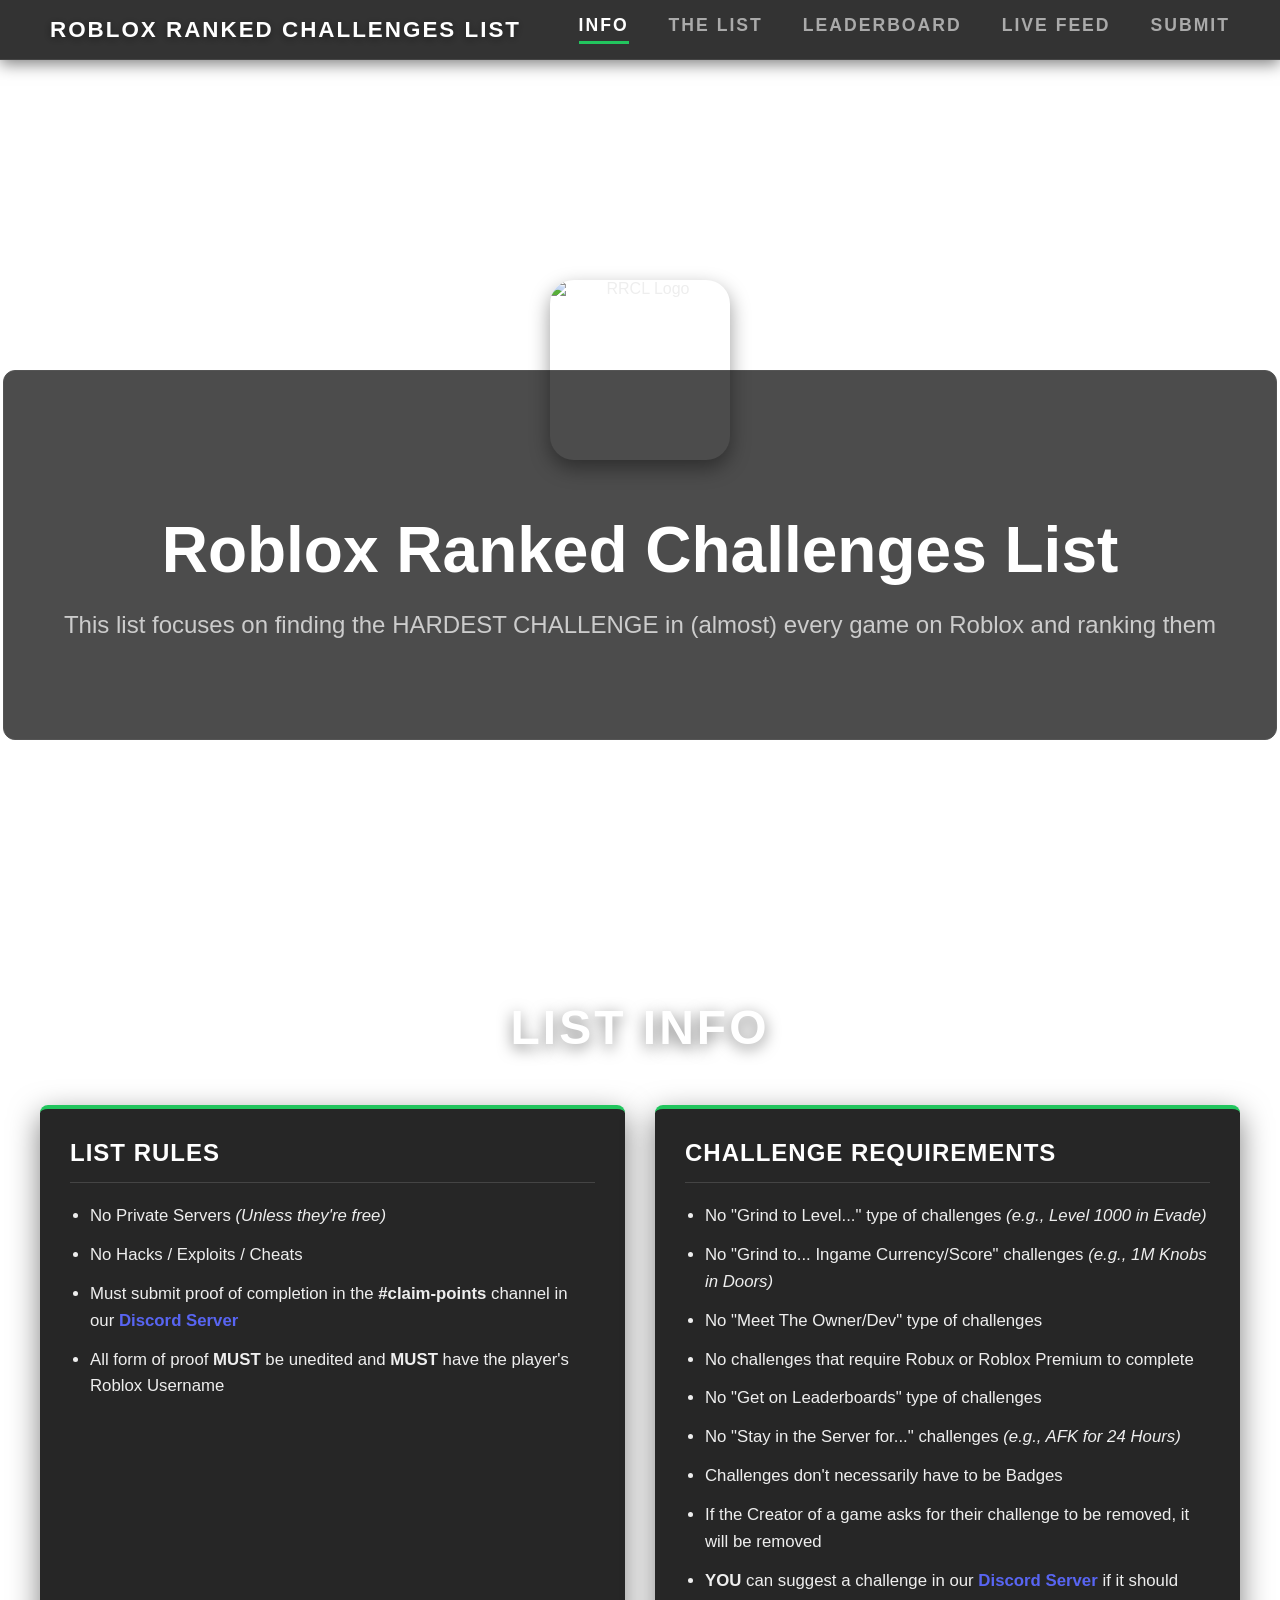
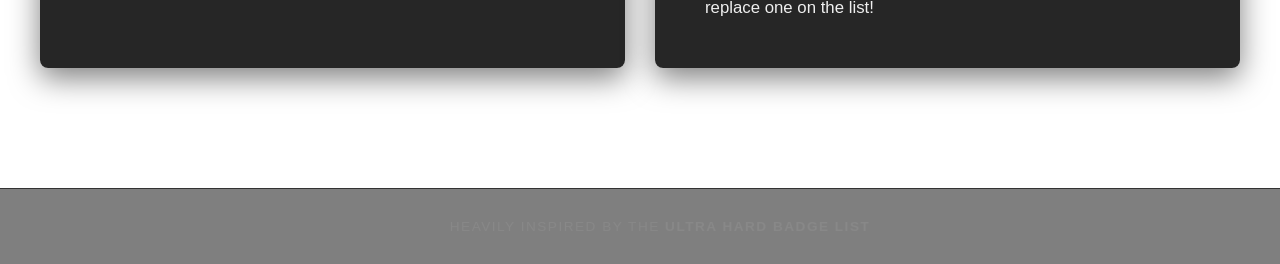
==== index.html @ a20385cd "Add files via upload" ====
<!DOCTYPE html>
<html lang="en">
<head>
    <meta charset="UTF-8">
    <meta name="viewport" content="width=device-width, initial-scale=1.0">
    <title>RRCL</title>
    <link rel="stylesheet" href="style.css">
</head>
<body class="home-body">

    <nav class="top-navbar">
        <div class="nav-brand">Roblox Ranked Challenges List</div>
        
<div class="nav-links">
    <a href="./" class="nav-btn active">Info</a>
    <a href="list" class="nav-btn">The List</a>
    <a href="leaderboard" class="nav-btn">Leaderboard</a>
    <a href="update" class="nav-btn">Live Feed</a>
    <a href="submit" class="nav-btn">Submit</a>
</div>
    </nav>

<div class="home-hero">
        <img src="https://i.pinimg.com/736x/e1/b3/0f/e1b30f0f9daeb7ab0da8e9c9564879a1.jpg" alt="RRCL Logo" class="hero-logo">

        <div class="landing-container">
            <h1>Roblox Ranked Challenges List</h1>
            <p>This list focuses on finding the HARDEST CHALLENGE in (almost) every game on Roblox and ranking them</p>
        </div>
    </div>

<!-- BOTTOM SECTION: The Rules & Requirements -->
    <div class="rules-section">
        
        <h2 class="list-info-title">List Info</h2>
        
        <!-- List Rules -->
        <div class="rule-card">
            <h2>List Rules</h2>
            <ul>
                <li>No Private Servers <em>(Unless they're free)</em></li>
                <li>No Hacks / Exploits / Cheats</li>
                <li>Must submit proof of completion in the <strong>#claim-points</strong> channel in our <a href="#" class="discord-link">Discord Server</a></li>
                <li>All form of proof <strong>MUST</strong> be unedited and <strong>MUST</strong> have the player's Roblox Username</li>
            </ul>
        </div>

        <!-- Requirements -->
        <div class="rule-card">
            <h2>Challenge Requirements</h2>
            <ul>
                <li>No "Grind to Level..." type of challenges <em>(e.g., Level 1000 in Evade)</em></li>
                <li>No "Grind to... Ingame Currency/Score" challenges <em>(e.g., 1M Knobs in Doors)</em></li>
                <li>No "Meet The Owner/Dev" type of challenges</li>
                <li>No challenges that require Robux or Roblox Premium to complete</li>
                <li>No "Get on Leaderboards" type of challenges</li>
                <li>No "Stay in the Server for..." challenges <em>(e.g., AFK for 24 Hours)</em></li>
                <li>Challenges don't necessarily have to be Badges</li>
                <li>If the Creator of a game asks for their challenge to be removed, it will be removed</li>
                <li><strong>YOU</strong> can suggest a challenge in our <a href="#" class="discord-link">Discord Server</a> if it should replace one on the list!</li>
            </ul>
        </div>

    </div>

    <!-- FOOTER SECTION -->
    <footer class="site-footer">
        <p>Heavily inspired by the <strong>Ultra Hard Badge List</strong></p>
    </footer>

    

</body>
</html>
---- style.css ----
/* =========================================
   1. GLOBAL STYLES & BACKGROUND
   ========================================= */
:root {
    --primary-green: #22c55e;
    --tier-0: #22c55e;
    --tier-1: #cfe2f3;
    --tier-2: #BA7FF5;
    --tier-3: #ef4444;
    --tier-4: #274E13;
    --tier-5: #073763;
    --tier-6: #351c75;
}

body {
    background-image: url('https://pbs.twimg.com/media/GHCKEKUWMAAf9rS.jpg'); 
    background-size: cover;
    background-position: center;
    background-attachment: fixed;
    color: #eeeeee; /* Light text for readability on dark backgrounds */
    font-family: 'Segoe UI', Tahoma, Geneva, Verdana, sans-serif;
    margin: 0;
    padding: 0; 
}

/* =========================================
   3. THE MAIN LAYOUT (Single Column Centered)
   ========================================= */
.main-layout {
    display: flex; 
    justify-content: center; /* Centers the content horizontally */
    max-width: 900px; /* Reduced from 1200px so the cards look focused and proportional */
    margin: 40px auto; /* Adds top/bottom space and centers the container */
    padding: 0 20px; 
}

.list-column {
    width: 100%; /* Forces the list to take up the full centered space */
}

/* =========================================
   4. THE CHALLENGE CARDS
   ========================================= */

/* THE MAIN CARD CONTAINER (Restored!) */
.pointercrate-card {
    background-color: rgba(0, 0, 0, 0.7);  
    border: 1px solid #555555; 
    border-top: 4px solid #22c55e; /* Signature green accent */
    border-radius: 8px; 
    display: flex; /* THIS forces the image and text side-by-side! */
    align-items: center; /* Vertically centers the text with the image */
    margin-bottom: 20px;
    padding: 15px;
    box-shadow: 0 10px 30px rgba(0,0,0,0.5); 
}

/* THE CLICKABLE IMAGE WRAPPER */
.card-link-wrapper {
    display: block;
    overflow: hidden; 
    border-radius: 4px;
    margin-right: 20px;
    flex-shrink: 0; /* Stops the image from squishing */
}

/* THE IMAGE SETTINGS */
.card-thumb {
    width: 250px;
    height: 140px;
    object-fit: cover; 
    transition: transform 0.3s ease; 
    display: block; 
}

/* THE IMAGE HOVER EFFECT */
.card-link-wrapper:hover .card-thumb {
    transform: scale(1.05); /* Satisfying smooth zoom when hovering! */
}

/* THE TEXT CONTAINER */
.card-text {
    display: flex;
    flex-direction: column;
    justify-content: center; 
}

/* THE CLICKABLE TITLE SETTINGS */
.card-text h2 {
    margin: 0 0 5px 0;
    font-size: 1.8rem;
}

.card-text p {
    margin: 2px 0;
    color: #cccccc; 
}

.game-title-link {
    color: #ffffff;
    text-decoration: none; /* Removes the raw blue HTML underline */
    transition: color 0.2s ease;
}

.game-title-link:hover {
    color: #22c55e; /* Turns green on hover */
}

.points-text {
    color: #22c55e; 
    font-weight: bold;
    font-size: 1rem;
}

/* =========================================
   5. THE SIDEBAR BOX
   ========================================= */
.sidebar-box {
    background-color: rgba(0, 0, 0, 0.7);
    backdrop-filter: blur(8px);
    border: 1px solid #555555;
    border-top: 4px solid #5865F2; /* Discord blurple accent for editors */
    border-radius: 8px;
    padding: 20px;
    text-align: center;
    box-shadow: 0 10px 30px rgba(0,0,0,0.5);
    color: #eeeeee;
}
    
/* =========================================
   6. TIER DROPDOWNS (ACCORDION)
   ========================================= */
.tier-section {
    margin-bottom: 20px;
}

.tier-toggle {
    width: 100%;
    background-color: rgba(0, 0, 0, 0.8);
    backdrop-filter: blur(8px);
    color: #ffffff;
    font-size: 1.8rem;
    font-weight: bold;
    text-transform: uppercase;
    letter-spacing: 2px;
    padding: 18px 25px;
    border: 1px solid #555555;
    border-radius: 8px;
    cursor: pointer;
    display: flex;
    justify-content: space-between;
    align-items: center;
    transition: all 0.3s ease;
    box-shadow: 0 4px 15px rgba(0,0,0,0.3);
}

/* Hover effect */
.tier-toggle:hover {
    border-color: #22c55e;
}

/* When the dropdown is OPEN */
.tier-toggle.active {
    border-bottom-left-radius: 0;
    border-bottom-right-radius: 0;
    border-bottom: 1px solid transparent; /* Blends into the box below */
}

/* The Plus/Cross Icon */
.toggle-icon {
    font-size: 2rem;
    font-weight: normal;
    transition: transform 0.3s ease, color 0.3s ease;
}

/* Turns the + into an X when open */
.tier-toggle.active .toggle-icon {
    transform: rotate(45deg);
    color: #ef4444; /* Turns red to indicate 'close' */
}

/* The Hidden Container */
.tier-content {
    max-height: 0;
    overflow: hidden;
    transition: max-height 0.4s ease-out; /* Super smooth sliding animation */
    background-color: rgba(0, 0, 0, 0.3); /* Slightly darker inner box */
    border-radius: 0 0 8px 8px;
    border: 1px solid #555555;
    border-top: none;
}

.tier-content-inner {
    padding: 20px;
}

/* =========================================
   6.1 TIER COLOR SYSTEM
   ========================================= */

/* TIER 0: GREEN */
.tier-0 .tier-toggle { border-left: 5px solid #22c55e; }
.tier-0 .tier-toggle:hover { background-color: rgba(34, 197, 94, 0.15); border-color: #22c55e; }
.tier-0 .tier-content { border-left: 5px solid #22c55e; }
.tier-0 .toggle-icon { color: #22c55e; } 
.tier-0 .pointercrate-card { border-top-color: #22c55e; } /* CARD ACCENT */

/* TIER 1: BLUE */
.tier-1 .tier-toggle { border-left: 5px solid #cfe2f3; }
.tier-1 .tier-toggle:hover { background-color: rgba(234, 179, 8, 0.15); border-color: #cfe2f3; }
.tier-1 .tier-content { border-left: 5px solid #cfe2f3; }
.tier-1 .toggle-icon { color: #cfe2f3; }
.tier-1 .pointercrate-card { border-top-color: #cfe2f3; } /* CARD ACCENT */

/* TIER 2: Purple */
.tier-2 .tier-toggle { border-left: 5px solid #BA7FF5; }
.tier-2 .tier-toggle:hover { background-color: rgba(249, 115, 22, 0.15); border-color: #BA7FF5; }
.tier-2 .tier-content { border-left: 5px solid #BA7FF5; }
.tier-2 .toggle-icon { color: #BA7FF5; }
.tier-2 .pointercrate-card { border-top-color: #BA7FF5; } /* CARD ACCENT */

/* TIER 3: RED */
.tier-3 .tier-toggle { border-left: 5px solid #ef4444; }
.tier-3 .tier-toggle:hover { background-color: rgba(239, 68, 68, 0.15); border-color: #ef4444; }
.tier-3 .tier-content { border-left: 5px solid #ef4444; }
.tier-3 .toggle-icon { color: #ef4444; }
.tier-3 .pointercrate-card { border-top-color: #ef4444; } /* CARD ACCENT */

/* TIER 4: DARK GREEN */
.tier-4 .tier-toggle { border-left: 5px solid #274E13; }
.tier-4 .tier-toggle:hover { background-color: rgba(168, 85, 247, 0.15); border-color: #274E13; }
.tier-4 .tier-content { border-left: 5px solid #274E13; }
.tier-4 .toggle-icon { color: #274E13; }
.tier-4 .pointercrate-card { border-top-color: #274E13; } /* CARD ACCENT */

/* TIER 5: Dark BLue */
.tier-5 .tier-toggle { border-left: 5px solid #073763; }
.tier-5 .tier-toggle:hover { background-color: rgba(249, 115, 22, 0.15); border-color: #073763; }
.tier-5 .tier-content { border-left: 5px solid #073763; }
.tier-5 .toggle-icon { color: #073763; }
.tier-5 .pointercrate-card { border-top-color: #073763; } 

/* TIER 6: DARK PURPLE */
.tier-6 .tier-toggle { border-left: 5px solid #351c75; }
.tier-6 .tier-toggle:hover { background-color: rgba(6, 182, 212, 0.15); border-color: #351c75; }
.tier-6 .tier-content { border-left: 5px solid #351c75; }
.tier-6 .toggle-icon { color: #351c75; }
.tier-6 .pointercrate-card { border-top-color: #351c75; }

/* Keeps the X icon red when ANY tier is opened */
.tier-toggle.active .toggle-icon {
    color: #ef4444 !important; 
}

/* =========================================
   7. HOME PAGE (Landing Screen & Layout)
   ========================================= */
.home-body {
    background-image: url('https://pbs.twimg.com/media/GHCKEKUWMAAf9rS.jpg'); 
    background-size: cover;
    background-position: center;
    background-attachment: fixed; /* This makes the background stay still while you scroll! Super clean effect. */
    margin: 0;
    font-family: 'Segoe UI', Tahoma, Geneva, Verdana, sans-serif;
}

/* This is just the top full-screen part */
.home-hero {
    height: 100vh; 
    display: flex;
    flex-direction: column; /* THIS IS NEW: Forces the logo and box to stack vertically */
    justify-content: center;
    align-items: center;
    text-align: center;
}

/* THE NEW LOGO STYLING */
.hero-logo {
    width: 180px; /* Slightly larger */
    height: 180px;
    border-radius: 24px; /* Softened a bit more for the larger size */
    margin-bottom: -90px; /* Negative margin pulls the box up by exactly half the logo's height */
    position: relative; 
    z-index: 10; /* Ensures the logo stays on top of the frosted box */
    box-shadow: 0 8px 20px rgba(0, 0, 0, 0.4); 
}

.landing-container {
    background-color: rgba(0, 0, 0, 0.7); 
    /* Padding is: top right bottom left */
    padding: 100px 60px 60px 60px; /* Increased top padding to make room for the overlapping logo */
    border-radius: 12px;
    border: 1px solid #555555;
    backdrop-filter: blur(8px);
}

.landing-container h1 {
    font-size: 4rem;
    color: #ffffff;
    margin-bottom: 10px;
}

.landing-container p {
    font-size: 1.5rem;
    color: #cccccc;
    margin-bottom: 40px;
}

/* The cool angled ribbon in the top right corner */
.info-badge {
    position: absolute;
    top: 25px;
    right: -35px;
    background-color: #22c55e;
    color: #111111;
    font-weight: bold;
    font-size: 0.85rem;
    padding: 6px 40px;
    transform: rotate(45deg);
    text-transform: uppercase;
    letter-spacing: 2px;
    box-shadow: 0 2px 10px rgba(34, 197, 94, 0.3);
}

.info-content h2 {
    font-size: 2.2rem;
    margin-top: 0;
    margin-bottom: 15px;
    color: #ffffff;
    text-transform: uppercase;
    letter-spacing: 1px;
}

.info-content p {
    font-size: 1.2rem;
    line-height: 1.7;
    color: #cccccc;
    margin: 0;
}

/* =========================================
   8. HOME PAGE RULES SECTION
   ========================================= */
.rules-section {
    display: flex;
    justify-content: center;
    gap: 30px;
    padding: 40px 20px 100px 20px; /* Padding at the bottom so it doesn't hug the screen edge */
    max-width: 1200px;
    margin: 0 auto;
    flex-wrap: wrap; /* If the screen gets too small, they stack on top of each other automatically */
}

.rule-card {
    background-color: rgba(0, 0, 0, 0.85); /* Dark, semi-transparent box */
    color: #eeeeee;
    padding: 30px;
    border-radius: 8px;
    border-top: 4px solid #22c55e; /* Green accent line at the top */
    flex: 1; /* Makes both boxes take up equal space */
    min-width: 300px;
    backdrop-filter: blur(5px);
    box-shadow: 0 10px 30px rgba(0,0,0,0.5);
}

.rule-card h2 {
    color: #ffffff;
    text-transform: uppercase;
    letter-spacing: 1px;
    margin-top: 0;
    border-bottom: 1px solid #444444;
    padding-bottom: 15px;
    margin-bottom: 20px;
}

.rule-card ul {
    padding-left: 20px;
    line-height: 1.6;
}

.rule-card li {
    margin-bottom: 12px;
    font-size: 1.05rem;
}

.discord-link {
    color: #5865F2; /* Official Discord blurple color */
    text-decoration: none;
    font-weight: bold;
}

.discord-link:hover {
    text-decoration: underline;
    color: #7289da;
}

.list-info-title {
    width: 100%; /* Forces the title to take up the whole top row */
    text-align: center;
    color: #ffffff;
    font-size: 3rem;
    text-transform: uppercase;
    letter-spacing: 3px;
    margin-top: 0;
    margin-bottom: 20px; /* Pushes the cards down a bit */
    text-shadow: 0 4px 15px rgba(0, 0, 0, 0.5); /* Gives it a slight glow against the background */
}
/* =========================================
   9. TOP NAVIGATION BAR
   ========================================= */
.top-navbar {
    background-color: rgba(0, 0, 0, 0.8); 
    backdrop-filter: blur(10px); 
    width: 100%;
    box-sizing: border-box; /* Ensures the padding doesn't make the bar stretch past the screen */
    border-bottom: 1px solid #444444; 
    display: flex;
    justify-content: space-between; /* Pushes the brand to the left and links to the right */
    align-items: center; /* Vertically centers the text and buttons */
    padding: 15px 50px; /* Gives nice breathing room on the left and right edges */
    position: sticky;
    top: 0;
    z-index: 100; 
    box-shadow: 0 4px 15px rgba(0, 0, 0, 0.5); 
}

/* THE NEW TITLE ON THE LEFT */
.nav-brand {
    color: #ffffff;
    font-size: 1.4rem;
    font-weight: bold;
    text-transform: uppercase;
    letter-spacing: 2px;
    text-shadow: 0 2px 10px rgba(0, 0, 0, 0.5);
}

.nav-links {
    display: flex;
    gap: 40px; 
}

.nav-btn {
    text-decoration: none; 
    color: #aaaaaa; 
    font-size: 1.1rem;
    font-weight: bold;
    text-transform: uppercase;
    letter-spacing: 2px;
    padding-bottom: 5px;
    transition: color 0.2s ease; 
}

.nav-btn:hover {
    color: #22c55e; 
}

.nav-btn.active {
    color: #ffffff; /* Crisp white for active page */
    border-bottom: 3px solid #22c55e; 
}

/* =========================================
   10. FOOTER
   ========================================= */
.site-footer {
    width: 100%;
    text-align: center;
    padding: 30px 20px;
    margin-top: 20px;
    background-color: rgba(0, 0, 0, 0.5); /* Subtle dark band at the very bottom */
    backdrop-filter: blur(5px);
    border-top: 1px solid #333333;
}

.site-footer p {
    color: #888888; /* Dim gray so it doesn't distract from the main content */
    font-size: 0.85rem; /* Small text */
    margin: 0;
    text-transform: uppercase;
    letter-spacing: 1.5px;
}

/* =========================================
   11. SUBMISSION PAGE
   ========================================= */
.submit-container {
    background-color: rgba(0, 0, 0, 0.7);
    backdrop-filter: blur(10px);
    border: 1px solid #555555;
    border-top: 4px solid #22c55e;
    border-radius: 8px;
    padding: 40px;
    width: 100%;
    max-width: 600px; /* Keeps the form from stretching too wide on PC */
    margin: 0 auto;
    box-shadow: 0 10px 30px rgba(0,0,0,0.5);
    text-align: center;
}

.submit-container h2 {
    margin-top: 0;
    font-size: 2.5rem;
    color: #ffffff;
    text-transform: uppercase;
    letter-spacing: 2px;
}

.submit-container p {
    color: #cccccc;
    margin-bottom: 30px;
    font-size: 1.1rem;
}

.form-group {
    display: flex;
    flex-direction: column;
    text-align: left;
    margin-bottom: 20px;
}

.form-group label {
    font-weight: bold;
    color: #eeeeee;
    margin-bottom: 8px;
    text-transform: uppercase;
    letter-spacing: 1px;
    font-size: 0.9rem;
}

/* The input text boxes */
.form-group input {
    background-color: rgba(0, 0, 0, 0.5);
    border: 1px solid #555555;
    border-radius: 6px;
    padding: 15px;
    color: #ffffff;
    font-size: 1rem;
    outline: none;
    transition: border-color 0.3s ease;
    font-family: inherit;
}

/* When the user clicks on an input box */
.form-group input:focus {
    border-color: #22c55e;
}

/* The big green submit button */
.submit-btn {
    background-color: var(--primary-green);
    color: #111111;
    font-size: 1.2rem;
    font-weight: bold;
    text-transform: uppercase;
    letter-spacing: 2px;
    padding: 15px 30px;
    border: none;
    border-radius: 6px;
    cursor: pointer;
    width: 100%;
    margin-top: 10px;
    transition: background-color 0.3s ease, transform 0.1s ease;
}

.submit-btn:hover {
    background-color: #1ea34d; /* Slightly darker green on hover */
}

.submit-btn:active {
    transform: scale(0.98);
}

/* =========================================
   11.1 CHECKBOX DESIGN
   ========================================= */
.form-checkbox-group {
    display: flex;
    align-items: center;
    gap: 12px;
    margin: 25px 0;
    text-align: left;
    cursor: pointer;
}

.form-checkbox-group input[type="checkbox"] {
    width: 20px;
    height: 20px;
    accent-color: #22c55e; /* Automatically styles the inner checkmark green */
    cursor: pointer;
}

.form-checkbox-group label {
    color: #eeeeee;
    font-size: 1rem;
    cursor: pointer;
    user-select: none; /* Prevents accidental blue text highlighting on click */
}

/* =========================================
   12. LEADERBOARD PAGE
   ========================================= */
.leaderboard-container {
    background-color: rgba(0, 0, 0, 0.7);
    backdrop-filter: blur(10px);
    border: 1px solid #555555;
    border-top: 4px solid #22c55e;
    border-radius: 8px;
    padding: 40px;
    width: 100%;
    max-width: 800px; /* Slightly wider than the submit form */
    margin: 0 auto;
    box-shadow: 0 10px 30px rgba(0,0,0,0.5);
    text-align: center;
}

.leaderboard-container h2 {
    margin-top: 0;
    font-size: 2.5rem;
    color: #ffffff;
    text-transform: uppercase;
    letter-spacing: 2px;
}

.leaderboard-container p {
    color: #cccccc;
    margin-bottom: 30px;
    font-size: 1.1rem;
}

.leaderboard-list {
    display: flex;
    flex-direction: column;
    gap: 15px; 
    
    /* THE NEW SCROLL UPGRADE */
    max-height: 600px; /* Locks the box height */
    overflow-y: auto; /* Adds a scrollbar if there are too many players */
    padding-right: 15px; 
}

/* CUSTOM SCROLLBAR DESIGN */
.leaderboard-list::-webkit-scrollbar {
    width: 8px;
}

.leaderboard-list::-webkit-scrollbar-track {
    background: rgba(0, 0, 0, 0.3);
    border-radius: 4px;
}

.leaderboard-list::-webkit-scrollbar-thumb {
    background: #555555;
    border-radius: 4px;
}

.leaderboard-list::-webkit-scrollbar-thumb:hover {
    background: #22c55e;
}

/* Base Player Card */
.player-card {
    display: flex;
    flex-direction: column; /* Stacks the summary on top of details */
    background-color: rgba(0, 0, 0, 0.5);
    border: 1px solid #444444;
    border-radius: 8px;
    overflow: hidden; /* Keeps the slide animation clean */
    transition: border-color 0.2s ease, box-shadow 0.2s ease;
}

.player-card:hover {
    border-color: #777777;
}

/* The Clickable Top Row */
/* Base Player Card */
.player-card {
    display: flex;
    flex-direction: column; /* Stacks the top row ABOVE the hidden stats */
    background-color: rgba(0, 0, 0, 0.5);
    border: 1px solid #444444;
    border-radius: 8px;
    overflow: hidden; 
    transition: border-color 0.2s ease, box-shadow 0.2s ease;
    flex-shrink: 0; /* Keeps the cards from squishing */
}

/* The Clickable Top Row */
.player-summary {
    display: flex; /* This is the magic rule that puts them side-by-side */
    flex-direction: row; /* Forces the Rank, Name, and Score into a horizontal line */
    justify-content: space-between; /* Pushes Rank left, Name middle, Score right */
    align-items: center; /* Vertically centers the text */
    padding: 15px 25px; 
    cursor: pointer;
    width: 100%;
    box-sizing: border-box;
    transition: background-color 0.2s ease;
}

.player-summary:hover {
    background-color: rgba(255, 255, 255, 0.05); /* Slight highlight when hovering */
}

.player-rank {
    font-size: 1.5rem;
    font-weight: bold;
    color: #888888;
    width: 50px;
    text-align: left;
}

.player-name {
    flex-grow: 1;
    text-align: left;
    font-size: 1.3rem;
    font-weight: bold;
    color: #ffffff;
    letter-spacing: 1px;
}

.player-score {
    font-size: 1.2rem;
    color: #22c55e;
    font-weight: bold;
    display: flex;
    align-items: center;
    gap: 15px;
}

/* The Hidden Stats Dropdown */
.player-details {
    max-height: 0;
    overflow: hidden;
    transition: max-height 0.4s ease-out;
    background-color: rgba(0, 0, 0, 0.3);
    border-top: 1px solid transparent;
}

.player-card.active .player-details {
    border-top-color: #444444; /* Adds a line when opened */
}

/* Turns the + into an X when open */
.player-card.active .toggle-icon {
    transform: rotate(45deg);
    color: #ef4444; 
}

.details-inner {
    padding: 20px 25px;
    display: flex;
    flex-wrap: wrap; 
    justify-content: center; /* THIS centers the boxes if they wrap to a new line */
    gap: 10px;
}

.tier-stat {
    background-color: rgba(0, 0, 0, 0.6);
    padding: 8px 15px;
    border-radius: 6px;
    border: 1px solid #555555;
    color: #cccccc;
    font-size: 0.95rem;
    min-width: 100px;
    text-align: center;
}

.tier-stat strong {
    color: #ffffff;
    font-size: 1.1rem;
    margin-left: 5px;
}

/* Tier Dot Colors */
.t-0 { color: #22c55e; }
.t-1 { color: #cfe2f3; }
.t-2 { color: #BA7FF5; }
.t-3 { color: #ef4444; }
.t-4 { color: #274E13; }
.t-5 { color: #073763; } 
.t-6 { color: #351c75; } 

.player-card.rank-1 {
    border-color: #fbbf24;
    background-color: rgba(251, 191, 36, 0.1);
}
.player-card.rank-1 .player-rank, .player-card.rank-1 .player-score { color: #fbbf24; }

.player-card.rank-2 {
    border-color: #94a3b8;
    background-color: rgba(148, 163, 184, 0.1);
}
.player-card.rank-2 .player-rank, .player-card.rank-2 .player-score { color: #94a3b8; }

.player-card.rank-3 {
    border-color: #b45309;
    background-color: rgba(180, 83, 9, 0.1);
}
.player-card.rank-3 .player-rank, .player-card.rank-3 .player-score { color: #b45309; }

/* =========================================
   13. MOBILE RESPONSIVENESS (THE FINAL DANCE)
   ========================================= */

@media (max-width: 768px) {
    /* 1. Fix the Navigation Bar */
    .top-navbar {
        flex-direction: column; /* Stacks the title above the links */
        padding: 15px;
        gap: 15px;
    }
    .nav-links {
        gap: 15px;
        flex-wrap: wrap; /* Lets the buttons wrap to a new line if needed */
        justify-content: center;
    }
    .nav-btn {
        font-size: 0.9rem; /* Slightly smaller text so they fit */
    }

    /* 2. Fix the Challenge Cards */
    .pointercrate-card {
        flex-direction: column; /* Stacks the image ON TOP of the text */
        text-align: center;
        padding: 15px;
    }
    .card-link-wrapper {
        margin: 0 0 15px 0; /* Moves the empty space from the right side to the bottom */
        width: 100%;
    }
    .card-thumb {
        width: 100%; /* Makes the image stretch beautifully across the phone screen */
        height: auto;
    }

    /* 3. Fix the Home Page Hero Section */
    .landing-container {
        padding: 80px 20px 30px 20px; /* Shrinks the massive padding */
    }
    .landing-container h1 {
        font-size: 2.2rem; /* Stops the title from bleeding off the screen */
    }
    .landing-container p {
        font-size: 1.1rem;
    }
    .hero-logo {
        width: 120px;
        height: 120px;
        margin-bottom: -60px;
    }
    .info-badge {
        display: none; /* Hides the diagonal ribbon on phones so it doesn't break the layout */
    }

    /* 4. Fix the Leaderboard */
    .player-summary {
        padding: 15px;
    }
    .player-rank {
        font-size: 1.2rem;
        width: 35px;
    }
    .player-name {
        font-size: 1.1rem;
    }
    .player-score {
        font-size: 1rem;
        gap: 8px;
    }
    .tier-stat {
        width: 100%; /* Forces the stat boxes to stack cleanly into a column on tiny screens */
    }
}   

/* =========================================
   14. LIVE FEED SETTINGS
   ========================================= */
.updates-list {
    display: flex;
    flex-direction: column;
    gap: 15px;
    max-height: 600px;
    overflow-y: auto;
    padding-right: 15px;
}

.updates-list::-webkit-scrollbar { width: 8px; }
.updates-list::-webkit-scrollbar-track { background: rgba(0, 0, 0, 0.3); border-radius: 4px; }
.updates-list::-webkit-scrollbar-thumb { background: #555555; border-radius: 4px; }

.update-card {
    background-color: rgba(0, 0, 0, 0.5);
    border: 1px solid #444444;
    border-left: 4px solid #f97316;
    border-radius: 8px;
    padding: 15px 20px;
    display: flex;
    justify-content: space-between;
    align-items: center;
    gap: 15px;
    text-align: left;
}

.update-date {
    color: #888888;
    font-size: 0.9rem;
    font-weight: bold;
    text-transform: uppercase;
    min-width: 60px;
}

.update-content {
    flex-grow: 1;
    color: #cccccc;
    font-size: 1.1rem;
}

.update-content strong {
    color: #ffffff;
}

.update-challenge {
    color: #cfe2f3; /* Light blue for the challenge name */
}

.update-status {
    background-color: rgba(34, 197, 94, 0.15);
    color: #22c55e;
    border: 1px solid #22c55e;
    padding: 5px 10px;
    border-radius: 6px;
    font-size: 0.9rem;
    font-weight: bold;
    white-space: nowrap;
}

/* =========================================
   15. NAVIGATION BUTTONS & PENDING PAGE
   ========================================= */
.page-navigation-container {
    display: flex;
    justify-content: flex-end;
    margin-bottom: 10px;
    padding-right: 5px;
}

.action-btn {
    background-color: transparent;
    border: none;
    color: #888888; 
    font-size: 0.9rem; 
    font-weight: normal;
    text-transform: none; 
    letter-spacing: 0.5px;
    text-decoration: none;
    transition: all 0.2s ease;
    display: inline-flex;
    align-items: center;
    gap: 8px;
    padding: 5px 10px;
}

.action-btn:hover {
    color: #f97316; 
    background-color: transparent;
    text-decoration: underline;
}

.pending-btn {
    border: none;
}

.page-header {
    text-align: center;
    margin-bottom: 40px;
    background-color: rgba(0, 0, 0, 0.7);
    padding: 30px;
    border-radius: 8px;
    border-top: 4px solid #f97316;
    border: 1px solid #555555;
    box-shadow: 0 10px 30px rgba(0,0,0,0.5);
}

.page-title {
    color: #ffffff;
    font-size: 2.5rem;
    text-transform: uppercase;
    letter-spacing: 2px;
    margin: 15px 0 5px 0;
}

.page-subtitle {
    color: #cccccc;
    font-size: 1.1rem;
    margin: 0;
}

/* Pending Card Adjustments */
.pending-card {
    border-top-color: #f97316; /* Replaces the green accent with orange */
}

.pending-status-text {
    color: #888888 !important;
    font-style: italic;
    font-size: 1.1rem;
    margin-top: 5px !important;
}

.empty-msg {
    text-align: center;
    color: #cccccc; 
    font-size: 1.5rem;
    text-transform: uppercase;
    letter-spacing: 2px;
    margin-top: 50px;
    font-weight: bold;
}
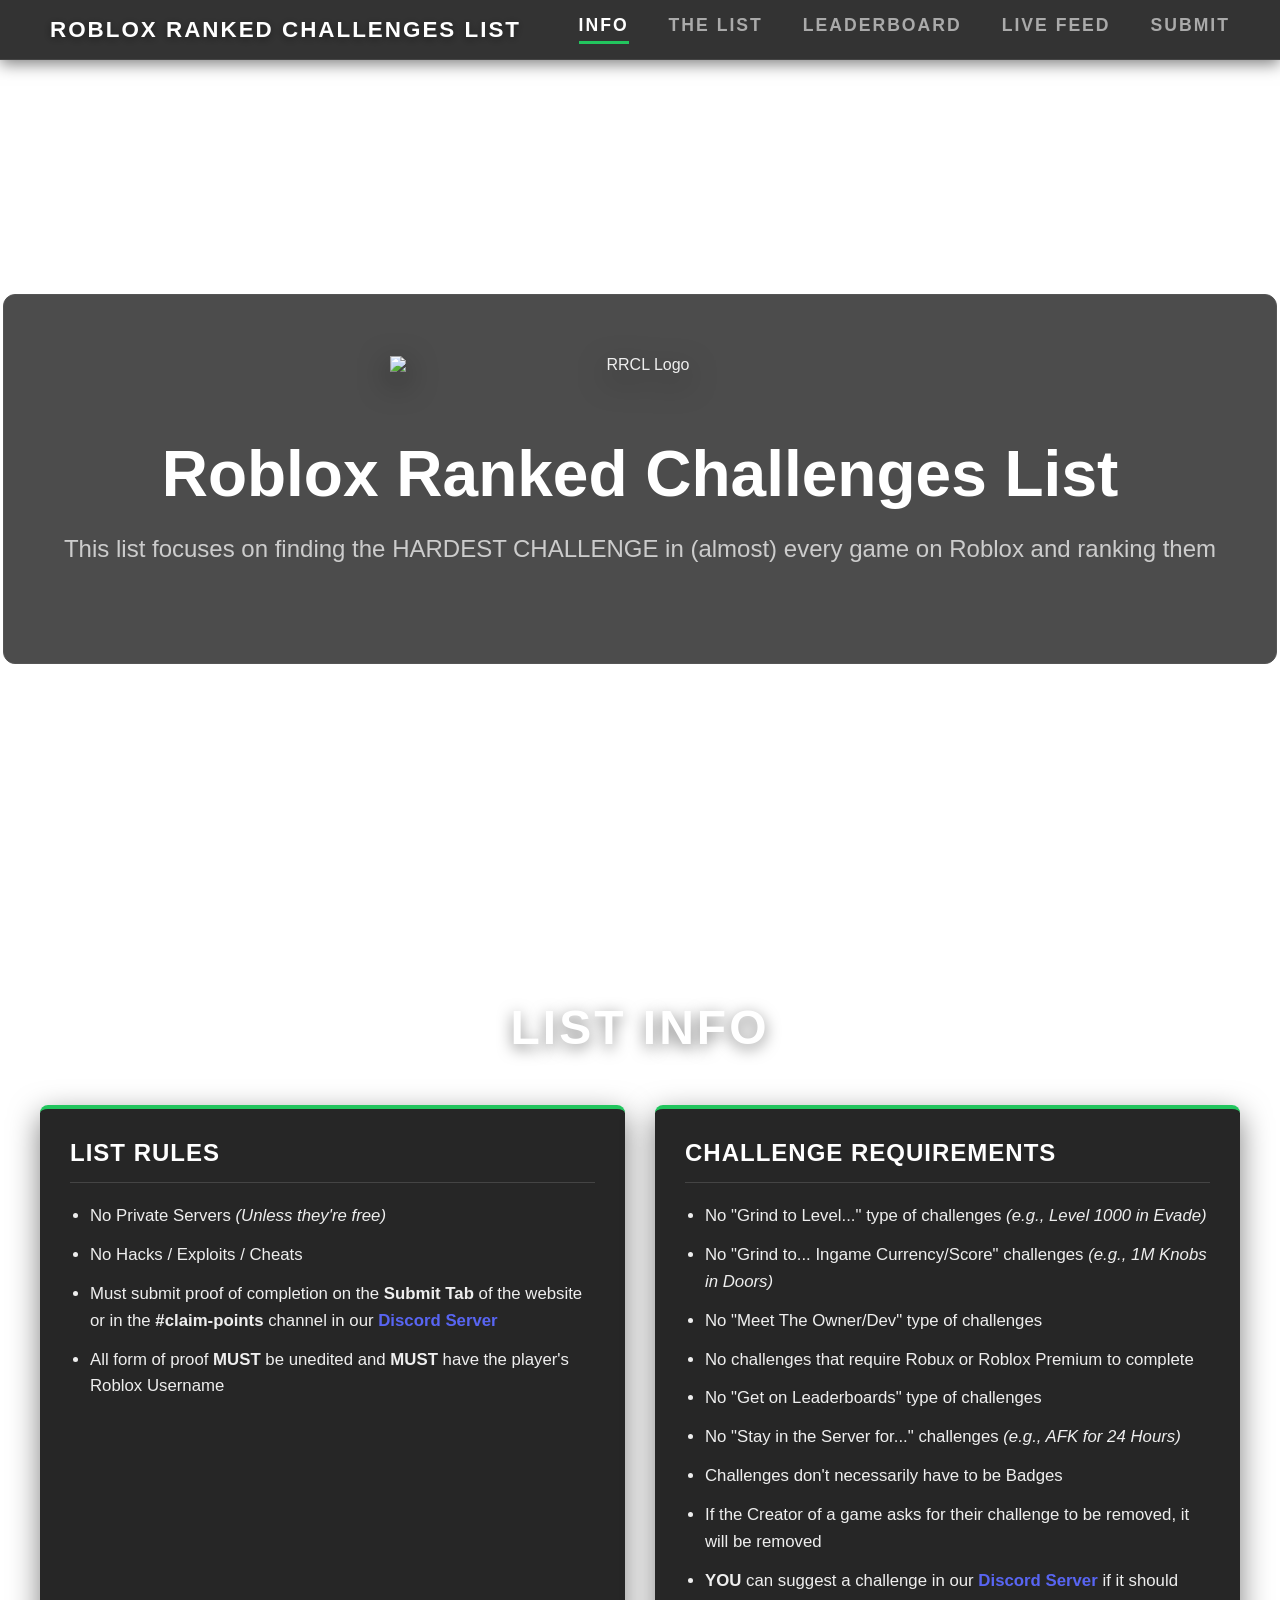
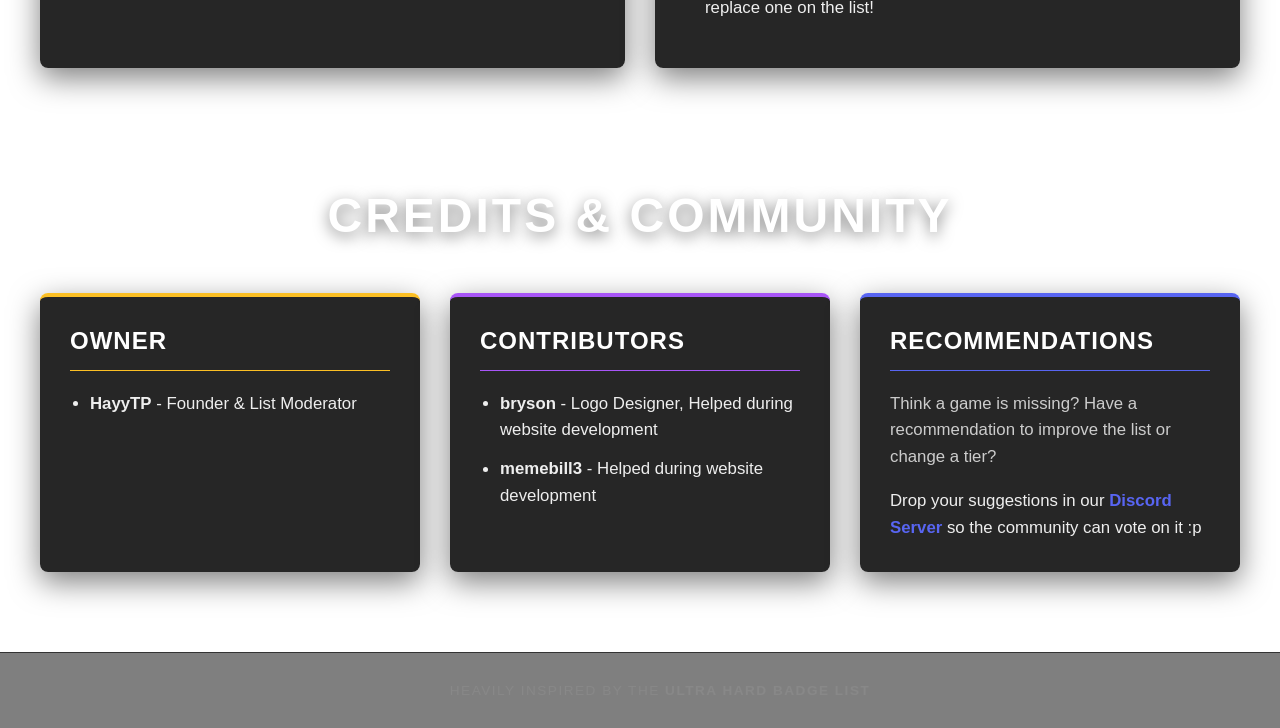
==== commit 45c6dcaf: "some more testing" ====
--- a/index.html
+++ b/index.html
@@ -4,6 +4,7 @@
     <meta charset="UTF-8">
     <meta name="viewport" content="width=device-width, initial-scale=1.0">
     <title>RRCL</title>
+    <link rel="icon" type="image/png" href="https://i.pinimg.com/736x/e1/b3/0f/e1b30f0f9daeb7ab0da8e9c9564879a1.jpg">
     <link rel="stylesheet" href="style.css">
 </head>
 <body class="home-body">
@@ -21,7 +22,7 @@
     </nav>
 
 <div class="home-hero">
-        <img src="https://i.pinimg.com/736x/e1/b3/0f/e1b30f0f9daeb7ab0da8e9c9564879a1.jpg" alt="RRCL Logo" class="hero-logo">
+        <img src="https://i.ibb.co/V0q6jf1W/N-i-dung-o-n-v-n-b-n-c-a-b-n.png" alt="RRCL Logo" class="hero-logo">
 
         <div class="landing-container">
             <h1>Roblox Ranked Challenges List</h1>
@@ -40,7 +41,7 @@
             <ul>
                 <li>No Private Servers <em>(Unless they're free)</em></li>
                 <li>No Hacks / Exploits / Cheats</li>
-                <li>Must submit proof of completion in the <strong>#claim-points</strong> channel in our <a href="#" class="discord-link">Discord Server</a></li>
+                <li>Must submit proof of completion on the <strong>Submit Tab</strong> of the website or in the <strong>#claim-points</strong> channel in our <a href="#" class="discord-link">Discord Server</a></li>
                 <li>All form of proof <strong>MUST</strong> be unedited and <strong>MUST</strong> have the player's Roblox Username</li>
             </ul>
         </div>
@@ -63,6 +64,33 @@
 
     </div>
 
+<div class="rules-section" style="padding-top: 0; padding-bottom: 60px;">
+    
+    <h2 class="list-info-title" style="margin-top: 20px;">Credits & Community</h2>
+    
+    <div class="rule-card" style="border-top-color: #fbbf24;">
+        <h2 style="border-bottom-color: #fbbf24;">Owner</h2>
+        <ul>
+            <li><strong>HayyTP</strong> - Founder & List Moderator</li>
+        </ul>
+    </div>
+
+    <div class="rule-card" style="border-top-color: #a855f7;">
+        <h2 style="border-bottom-color: #a855f7;">Contributors</h2>
+        <ul>
+            <li><strong>bryson</strong> - Logo Designer, Helped during website development</li>
+            <li><strong>memebill3</strong> - Helped during website development</li>
+        </ul>
+    </div>
+
+    <div class="rule-card" style="border-top-color: #5865F2;">
+        <h2 style="border-bottom-color: #5865F2;">Recommendations</h2>
+        <p style="font-size: 1.05rem; line-height: 1.6; margin-top: 0; color: #cccccc;">Think a game is missing? Have a recommendation to improve the list or change a tier?</p>
+        <p style="font-size: 1.05rem; line-height: 1.6; margin-bottom: 0;">Drop your suggestions in our <a href="#" class="discord-link">Discord Server</a> so the community can vote on it :p</p>
+    </div>
+
+</div>
+
     <!-- FOOTER SECTION -->
     <footer class="site-footer">
         <p>Heavily inspired by the <strong>Ultra Hard Badge List</strong></p>
--- a/style.css
+++ b/style.css
@@ -17,7 +17,7 @@
     background-size: cover;
     background-position: center;
     background-attachment: fixed;
-    color: #eeeeee; /* Light text for readability on dark backgrounds */
+    color: #eeeeee; 
     font-family: 'Segoe UI', Tahoma, Geneva, Verdana, sans-serif;
     margin: 0;
     padding: 0; 
@@ -28,43 +28,40 @@
    ========================================= */
 .main-layout {
     display: flex; 
-    justify-content: center; /* Centers the content horizontally */
-    max-width: 900px; /* Reduced from 1200px so the cards look focused and proportional */
-    margin: 40px auto; /* Adds top/bottom space and centers the container */
+    justify-content: center; 
+    max-width: 900px;
+    margin: 40px auto; 
     padding: 0 20px; 
 }
 
 .list-column {
-    width: 100%; /* Forces the list to take up the full centered space */
+    width: 100%; 
 }
 
 /* =========================================
    4. THE CHALLENGE CARDS
    ========================================= */
 
-/* THE MAIN CARD CONTAINER (Restored!) */
 .pointercrate-card {
     background-color: rgba(0, 0, 0, 0.7);  
     border: 1px solid #555555; 
-    border-top: 4px solid #22c55e; /* Signature green accent */
+    border-top: 4px solid #22c55e;
     border-radius: 8px; 
-    display: flex; /* THIS forces the image and text side-by-side! */
-    align-items: center; /* Vertically centers the text with the image */
+    display: flex;
+    align-items: center;
     margin-bottom: 20px;
     padding: 15px;
     box-shadow: 0 10px 30px rgba(0,0,0,0.5); 
 }
 
-/* THE CLICKABLE IMAGE WRAPPER */
 .card-link-wrapper {
     display: block;
     overflow: hidden; 
     border-radius: 4px;
     margin-right: 20px;
-    flex-shrink: 0; /* Stops the image from squishing */
-}
-
-/* THE IMAGE SETTINGS */
+    flex-shrink: 0;
+}
+
 .card-thumb {
     width: 250px;
     height: 140px;
@@ -73,19 +70,16 @@
     display: block; 
 }
 
-/* THE IMAGE HOVER EFFECT */
 .card-link-wrapper:hover .card-thumb {
-    transform: scale(1.05); /* Satisfying smooth zoom when hovering! */
-}
-
-/* THE TEXT CONTAINER */
+    transform: scale(1.05);
+}
+
 .card-text {
     display: flex;
     flex-direction: column;
     justify-content: center; 
 }
 
-/* THE CLICKABLE TITLE SETTINGS */
 .card-text h2 {
     margin: 0 0 5px 0;
     font-size: 1.8rem;
@@ -98,12 +92,12 @@
 
 .game-title-link {
     color: #ffffff;
-    text-decoration: none; /* Removes the raw blue HTML underline */
+    text-decoration: none;
     transition: color 0.2s ease;
 }
 
 .game-title-link:hover {
-    color: #22c55e; /* Turns green on hover */
+    color: #22c55e;
 }
 
 .points-text {
@@ -154,37 +148,33 @@
     box-shadow: 0 4px 15px rgba(0,0,0,0.3);
 }
 
-/* Hover effect */
 .tier-toggle:hover {
     border-color: #22c55e;
 }
 
-/* When the dropdown is OPEN */
 .tier-toggle.active {
     border-bottom-left-radius: 0;
     border-bottom-right-radius: 0;
     border-bottom: 1px solid transparent; /* Blends into the box below */
 }
 
-/* The Plus/Cross Icon */
+
 .toggle-icon {
     font-size: 2rem;
     font-weight: normal;
     transition: transform 0.3s ease, color 0.3s ease;
 }
 
-/* Turns the + into an X when open */
 .tier-toggle.active .toggle-icon {
     transform: rotate(45deg);
-    color: #ef4444; /* Turns red to indicate 'close' */
-}
-
-/* The Hidden Container */
+    color: #ef4444; 
+}
+
 .tier-content {
     max-height: 0;
     overflow: hidden;
-    transition: max-height 0.4s ease-out; /* Super smooth sliding animation */
-    background-color: rgba(0, 0, 0, 0.3); /* Slightly darker inner box */
+    transition: max-height 0.4s ease-out;
+    background-color: rgba(0, 0, 0, 0.3); 
     border-radius: 0 0 8px 8px;
     border: 1px solid #555555;
     border-top: none;
@@ -247,7 +237,6 @@
 .tier-6 .toggle-icon { color: #351c75; }
 .tier-6 .pointercrate-card { border-top-color: #351c75; }
 
-/* Keeps the X icon red when ANY tier is opened */
 .tier-toggle.active .toggle-icon {
     color: #ef4444 !important; 
 }
@@ -259,36 +248,39 @@
     background-image: url('https://pbs.twimg.com/media/GHCKEKUWMAAf9rS.jpg'); 
     background-size: cover;
     background-position: center;
-    background-attachment: fixed; /* This makes the background stay still while you scroll! Super clean effect. */
+    background-attachment: fixed; 
     margin: 0;
     font-family: 'Segoe UI', Tahoma, Geneva, Verdana, sans-serif;
 }
 
-/* This is just the top full-screen part */
 .home-hero {
-    height: 100vh; 
-    display: flex;
-    flex-direction: column; /* THIS IS NEW: Forces the logo and box to stack vertically */
+    min-height: 100vh; 
+    display: flex;
+    flex-direction: column; 
     justify-content: center;
     align-items: center;
     text-align: center;
-}
-
-/* THE NEW LOGO STYLING */
+    
+    padding-bottom: 80px; 
+    box-sizing: border-box;
+}
+
 .hero-logo {
-    width: 180px; /* Slightly larger */
-    height: 180px;
-    border-radius: 24px; /* Softened a bit more for the larger size */
-    margin-bottom: -90px; /* Negative margin pulls the box up by exactly half the logo's height */
+    width: 500px; 
+    height: auto;
+    
+    transform: translateY(80px); 
+    
+    margin-bottom: 0px; 
     position: relative; 
-    z-index: 10; /* Ensures the logo stays on top of the frosted box */
-    box-shadow: 0 8px 20px rgba(0, 0, 0, 0.4); 
+    z-index: 10; 
+    filter: drop-shadow(0 10px 15px rgba(0, 0, 0, 0.6)); 
 }
 
 .landing-container {
     background-color: rgba(0, 0, 0, 0.7); 
-    /* Padding is: top right bottom left */
-    padding: 100px 60px 60px 60px; /* Increased top padding to make room for the overlapping logo */
+
+    padding: 100px 60px 60px 60px;
     border-radius: 12px;
     border: 1px solid #555555;
     backdrop-filter: blur(8px);
@@ -345,19 +337,19 @@
     display: flex;
     justify-content: center;
     gap: 30px;
-    padding: 40px 20px 100px 20px; /* Padding at the bottom so it doesn't hug the screen edge */
+    padding: 40px 20px 100px 20px; 
     max-width: 1200px;
     margin: 0 auto;
-    flex-wrap: wrap; /* If the screen gets too small, they stack on top of each other automatically */
+    flex-wrap: wrap; 
 }
 
 .rule-card {
-    background-color: rgba(0, 0, 0, 0.85); /* Dark, semi-transparent box */
+    background-color: rgba(0, 0, 0, 0.85);
     color: #eeeeee;
     padding: 30px;
     border-radius: 8px;
-    border-top: 4px solid #22c55e; /* Green accent line at the top */
-    flex: 1; /* Makes both boxes take up equal space */
+    border-top: 4px solid #22c55e;
+    flex: 1;
     min-width: 300px;
     backdrop-filter: blur(5px);
     box-shadow: 0 10px 30px rgba(0,0,0,0.5);
@@ -384,7 +376,7 @@
 }
 
 .discord-link {
-    color: #5865F2; /* Official Discord blurple color */
+    color: #5865F2;
     text-decoration: none;
     font-weight: bold;
 }
@@ -395,15 +387,15 @@
 }
 
 .list-info-title {
-    width: 100%; /* Forces the title to take up the whole top row */
+    width: 100%;
     text-align: center;
     color: #ffffff;
     font-size: 3rem;
     text-transform: uppercase;
     letter-spacing: 3px;
     margin-top: 0;
-    margin-bottom: 20px; /* Pushes the cards down a bit */
-    text-shadow: 0 4px 15px rgba(0, 0, 0, 0.5); /* Gives it a slight glow against the background */
+    margin-bottom: 20px;
+    text-shadow: 0 4px 15px rgba(0, 0, 0, 0.5);
 }
 /* =========================================
    9. TOP NAVIGATION BAR
@@ -412,19 +404,19 @@
     background-color: rgba(0, 0, 0, 0.8); 
     backdrop-filter: blur(10px); 
     width: 100%;
-    box-sizing: border-box; /* Ensures the padding doesn't make the bar stretch past the screen */
+    box-sizing: border-box; 
     border-bottom: 1px solid #444444; 
     display: flex;
-    justify-content: space-between; /* Pushes the brand to the left and links to the right */
-    align-items: center; /* Vertically centers the text and buttons */
-    padding: 15px 50px; /* Gives nice breathing room on the left and right edges */
+    justify-content: space-between; 
+    align-items: center;
+    padding: 15px 50px; 
     position: sticky;
     top: 0;
     z-index: 100; 
     box-shadow: 0 4px 15px rgba(0, 0, 0, 0.5); 
 }
 
-/* THE NEW TITLE ON THE LEFT */
+
 .nav-brand {
     color: #ffffff;
     font-size: 1.4rem;
@@ -455,7 +447,7 @@
 }
 
 .nav-btn.active {
-    color: #ffffff; /* Crisp white for active page */
+    color: #ffffff; 
     border-bottom: 3px solid #22c55e; 
 }
 
@@ -473,8 +465,8 @@
 }
 
 .site-footer p {
-    color: #888888; /* Dim gray so it doesn't distract from the main content */
-    font-size: 0.85rem; /* Small text */
+    color: #888888; 
+    font-size: 0.85rem; 
     margin: 0;
     text-transform: uppercase;
     letter-spacing: 1.5px;
@@ -491,7 +483,7 @@
     border-radius: 8px;
     padding: 40px;
     width: 100%;
-    max-width: 600px; /* Keeps the form from stretching too wide on PC */
+    max-width: 600px; 
     margin: 0 auto;
     box-shadow: 0 10px 30px rgba(0,0,0,0.5);
     text-align: center;
@@ -527,7 +519,6 @@
     font-size: 0.9rem;
 }
 
-/* The input text boxes */
 .form-group input {
     background-color: rgba(0, 0, 0, 0.5);
     border: 1px solid #555555;
@@ -540,12 +531,10 @@
     font-family: inherit;
 }
 
-/* When the user clicks on an input box */
 .form-group input:focus {
     border-color: #22c55e;
 }
 
-/* The big green submit button */
 .submit-btn {
     background-color: var(--primary-green);
     color: #111111;
@@ -563,7 +552,7 @@
 }
 
 .submit-btn:hover {
-    background-color: #1ea34d; /* Slightly darker green on hover */
+    background-color: #1ea34d; 
 }
 
 .submit-btn:active {
@@ -585,7 +574,7 @@
 .form-checkbox-group input[type="checkbox"] {
     width: 20px;
     height: 20px;
-    accent-color: #22c55e; /* Automatically styles the inner checkmark green */
+    accent-color: #22c55e;
     cursor: pointer;
 }
 
@@ -593,7 +582,7 @@
     color: #eeeeee;
     font-size: 1rem;
     cursor: pointer;
-    user-select: none; /* Prevents accidental blue text highlighting on click */
+    user-select: none; 
 }
 
 /* =========================================
@@ -607,7 +596,7 @@
     border-radius: 8px;
     padding: 40px;
     width: 100%;
-    max-width: 800px; /* Slightly wider than the submit form */
+    max-width: 800px;
     margin: 0 auto;
     box-shadow: 0 10px 30px rgba(0,0,0,0.5);
     text-align: center;
@@ -632,13 +621,12 @@
     flex-direction: column;
     gap: 15px; 
     
-    /* THE NEW SCROLL UPGRADE */
-    max-height: 600px; /* Locks the box height */
-    overflow-y: auto; /* Adds a scrollbar if there are too many players */
+
+    max-height: 600px; 
+    overflow-y: auto; 
     padding-right: 15px; 
 }
 
-/* CUSTOM SCROLLBAR DESIGN */
 .leaderboard-list::-webkit-scrollbar {
     width: 8px;
 }
@@ -657,40 +645,37 @@
     background: #22c55e;
 }
 
-/* Base Player Card */
+
 .player-card {
     display: flex;
-    flex-direction: column; /* Stacks the summary on top of details */
-    background-color: rgba(0, 0, 0, 0.5);
-    border: 1px solid #444444;
-    border-radius: 8px;
-    overflow: hidden; /* Keeps the slide animation clean */
-    transition: border-color 0.2s ease, box-shadow 0.2s ease;
-}
-
-.player-card:hover {
-    border-color: #777777;
-}
-
-/* The Clickable Top Row */
-/* Base Player Card */
-.player-card {
-    display: flex;
-    flex-direction: column; /* Stacks the top row ABOVE the hidden stats */
+    flex-direction: column; 
     background-color: rgba(0, 0, 0, 0.5);
     border: 1px solid #444444;
     border-radius: 8px;
     overflow: hidden; 
     transition: border-color 0.2s ease, box-shadow 0.2s ease;
-    flex-shrink: 0; /* Keeps the cards from squishing */
+}
+
+.player-card:hover {
+    border-color: #777777;
+}
+.player-card {
+    display: flex;
+    flex-direction: column; 
+    background-color: rgba(0, 0, 0, 0.5);
+    border: 1px solid #444444;
+    border-radius: 8px;
+    overflow: hidden; 
+    transition: border-color 0.2s ease, box-shadow 0.2s ease;
+    flex-shrink: 0; 
 }
 
 /* The Clickable Top Row */
 .player-summary {
-    display: flex; /* This is the magic rule that puts them side-by-side */
-    flex-direction: row; /* Forces the Rank, Name, and Score into a horizontal line */
-    justify-content: space-between; /* Pushes Rank left, Name middle, Score right */
-    align-items: center; /* Vertically centers the text */
+    display: flex; 
+    flex-direction: row; 
+    justify-content: space-between; 
+    align-items: center; 
     padding: 15px 25px; 
     cursor: pointer;
     width: 100%;
@@ -728,7 +713,7 @@
     gap: 15px;
 }
 
-/* The Hidden Stats Dropdown */
+
 .player-details {
     max-height: 0;
     overflow: hidden;
@@ -738,10 +723,10 @@
 }
 
 .player-card.active .player-details {
-    border-top-color: #444444; /* Adds a line when opened */
-}
-
-/* Turns the + into an X when open */
+    border-top-color: #444444; 
+}
+
+
 .player-card.active .toggle-icon {
     transform: rotate(45deg);
     color: #ef4444; 
@@ -751,7 +736,7 @@
     padding: 20px 25px;
     display: flex;
     flex-wrap: wrap; 
-    justify-content: center; /* THIS centers the boxes if they wrap to a new line */
+    justify-content: center; 
     gap: 10px;
 }
 
@@ -800,57 +785,56 @@
 .player-card.rank-3 .player-rank, .player-card.rank-3 .player-score { color: #b45309; }
 
 /* =========================================
-   13. MOBILE RESPONSIVENESS (THE FINAL DANCE)
+   13. MOBILE RESPONSIVENESS
    ========================================= */
 
 @media (max-width: 768px) {
-    /* 1. Fix the Navigation Bar */
     .top-navbar {
-        flex-direction: column; /* Stacks the title above the links */
+        flex-direction: column;
         padding: 15px;
         gap: 15px;
     }
     .nav-links {
         gap: 15px;
-        flex-wrap: wrap; /* Lets the buttons wrap to a new line if needed */
+        flex-wrap: wrap; 
         justify-content: center;
     }
     .nav-btn {
-        font-size: 0.9rem; /* Slightly smaller text so they fit */
-    }
-
-    /* 2. Fix the Challenge Cards */
+        font-size: 0.9rem; 
+    }
+
     .pointercrate-card {
-        flex-direction: column; /* Stacks the image ON TOP of the text */
+        flex-direction: column; 
         text-align: center;
         padding: 15px;
     }
     .card-link-wrapper {
-        margin: 0 0 15px 0; /* Moves the empty space from the right side to the bottom */
+        margin: 0 0 15px 0; 
         width: 100%;
     }
     .card-thumb {
-        width: 100%; /* Makes the image stretch beautifully across the phone screen */
+        width: 100%; 
         height: auto;
     }
 
-    /* 3. Fix the Home Page Hero Section */
+
     .landing-container {
-        padding: 80px 20px 30px 20px; /* Shrinks the massive padding */
+        padding: 80px 20px 30px 20px;
     }
     .landing-container h1 {
-        font-size: 2.2rem; /* Stops the title from bleeding off the screen */
+        font-size: 2.2rem; 
     }
     .landing-container p {
         font-size: 1.1rem;
     }
     .hero-logo {
-        width: 120px;
-        height: 120px;
-        margin-bottom: -60px;
+        width: 90%; /* Tells the logo to take up most of the screen width but leave a tiny margin */
+        max-width: 350px;
+        height: auto;
+        margin-bottom: -30px;
     }
     .info-badge {
-        display: none; /* Hides the diagonal ribbon on phones so it doesn't break the layout */
+        display: none;
     }
 
     /* 4. Fix the Leaderboard */
@@ -869,7 +853,7 @@
         gap: 8px;
     }
     .tier-stat {
-        width: 100%; /* Forces the stat boxes to stack cleanly into a column on tiny screens */
+        width: 100%; 
     }
 }   
 
@@ -998,7 +982,7 @@
 
 /* Pending Card Adjustments */
 .pending-card {
-    border-top-color: #f97316; /* Replaces the green accent with orange */
+    border-top-color: #f97316; 
 }
 
 .pending-status-text {
@@ -1016,4 +1000,164 @@
     letter-spacing: 2px;
     margin-top: 50px;
     font-weight: bold;
+}
+
+/* =========================================
+   16. CUSTOM SUBMIT FORM ELEMENTS
+   ========================================= */
+
+/* Native Select Input Styling */
+.form-group select, .form-group textarea {
+    background-color: rgba(0, 0, 0, 0.5);
+    border: 1px solid #555555;
+    border-radius: 6px;
+    padding: 15px;
+    color: #ffffff;
+    font-size: 1rem;
+    outline: none;
+    transition: border-color 0.3s ease;
+    font-family: inherit;
+    width: 100%;
+    box-sizing: border-box;
+    appearance: none; 
+}
+
+.form-group select {
+    background-image: url("data:image/svg+xml;charset=UTF-8,%3csvg xmlns='http://www.w3.org/2000/svg' viewBox='0 0 24 24' fill='none' stroke='%23888888' stroke-width='2' stroke-linecap='round' stroke-linejoin='round'%3e%3cpolyline points='6 9 12 15 18 9'%3e%3c/polyline%3e%3c/svg%3e");
+    background-repeat: no-repeat;
+    background-position: right 15px center;
+    background-size: 15px;
+    cursor: pointer;
+}
+
+.form-group select:focus, .form-group textarea:focus {
+    border-color: var(--primary-green, #22c55e);
+}
+
+.form-group select option {
+    background-color: #111111;
+    color: #ffffff;
+}
+
+.form-group textarea {
+    resize: vertical;
+}
+
+/* --- CUSTOM MULTI-SELECT DROPDOWN UI --- */
+.multi-select-container {
+    position: relative;
+    width: 100%;
+    transition: opacity 0.3s ease;
+}
+
+.multi-select-header {
+    background-color: rgba(0, 0, 0, 0.5);
+    border: 1px solid #555555;
+    border-radius: 6px;
+    padding: 15px;
+    color: #ffffff;
+    font-size: 1rem;
+    cursor: pointer;
+    display: flex;
+    justify-content: space-between;
+    align-items: center;
+    transition: border-color 0.3s ease;
+}
+
+.multi-select-header:hover {
+    border-color: #888888;
+}
+
+.multi-select-dropdown {
+    display: none;
+    position: absolute;
+    top: 100%;
+    left: 0;
+    width: 100%;
+    background-color: #1a1a1a;
+    border: 1px solid #555555;
+    border-radius: 6px;
+    margin-top: 5px;
+    max-height: 250px;
+    overflow-y: auto;
+    z-index: 100;
+    box-shadow: 0 10px 30px rgba(0,0,0,0.8);
+    box-sizing: border-box;
+}
+
+.multi-select-dropdown.show {
+    display: block;
+}
+
+.multi-select-dropdown::-webkit-scrollbar { width: 8px; }
+.multi-select-dropdown::-webkit-scrollbar-track { background: rgba(0, 0, 0, 0.3); border-radius: 4px; }
+.multi-select-dropdown::-webkit-scrollbar-thumb { background: #555555; border-radius: 4px; }
+
+.checkbox-item {
+    display: flex;
+    align-items: center;
+    padding: 12px 15px;
+    color: #cccccc;
+    cursor: pointer;
+    transition: background-color 0.2s ease;
+    border-bottom: 1px solid #333333;
+}
+
+.checkbox-item:last-child {
+    border-bottom: none;
+}
+
+.checkbox-item:hover {
+    background-color: rgba(255, 255, 255, 0.05);
+    color: #ffffff;
+}
+
+.checkbox-item input[type="checkbox"] {
+    margin: 0 10px 0 0;
+    width: 18px;
+    height: 18px;
+    accent-color: var(--primary-green, #22c55e);
+    cursor: pointer;
+}
+
+.tier-clickable {
+    cursor: pointer;
+    transition: transform 0.2s ease, background-color 0.2s ease, border-color 0.2s ease;
+}
+
+.tier-clickable:hover {
+    transform: scale(1.05);
+    background-color: rgba(255, 255, 255, 0.1);
+    border-color: #ffffff;
+}
+
+.games-display-box {
+    margin: 0 25px 20px 25px;
+    padding: 15px 20px;
+    background-color: rgba(0, 0, 0, 0.6);
+    border: 1px solid #444444;
+    border-radius: 8px;
+    color: #cccccc;
+    font-size: 0.95rem;
+    display: none; /* hidden until clicked */
+    text-align: left;
+    box-shadow: inset 0 2px 10px rgba(0,0,0,0.5);
+}
+
+.games-display-box h4 {
+    margin-top: 0;
+    margin-bottom: 10px;
+    border-bottom: 1px solid #333333;
+    padding-bottom: 8px;
+    text-transform: uppercase;
+    letter-spacing: 1px;
+}
+
+.games-display-box ul {
+    margin: 0;
+    padding-left: 20px;
+}
+
+.games-display-box li {
+    margin-bottom: 5px;
 }
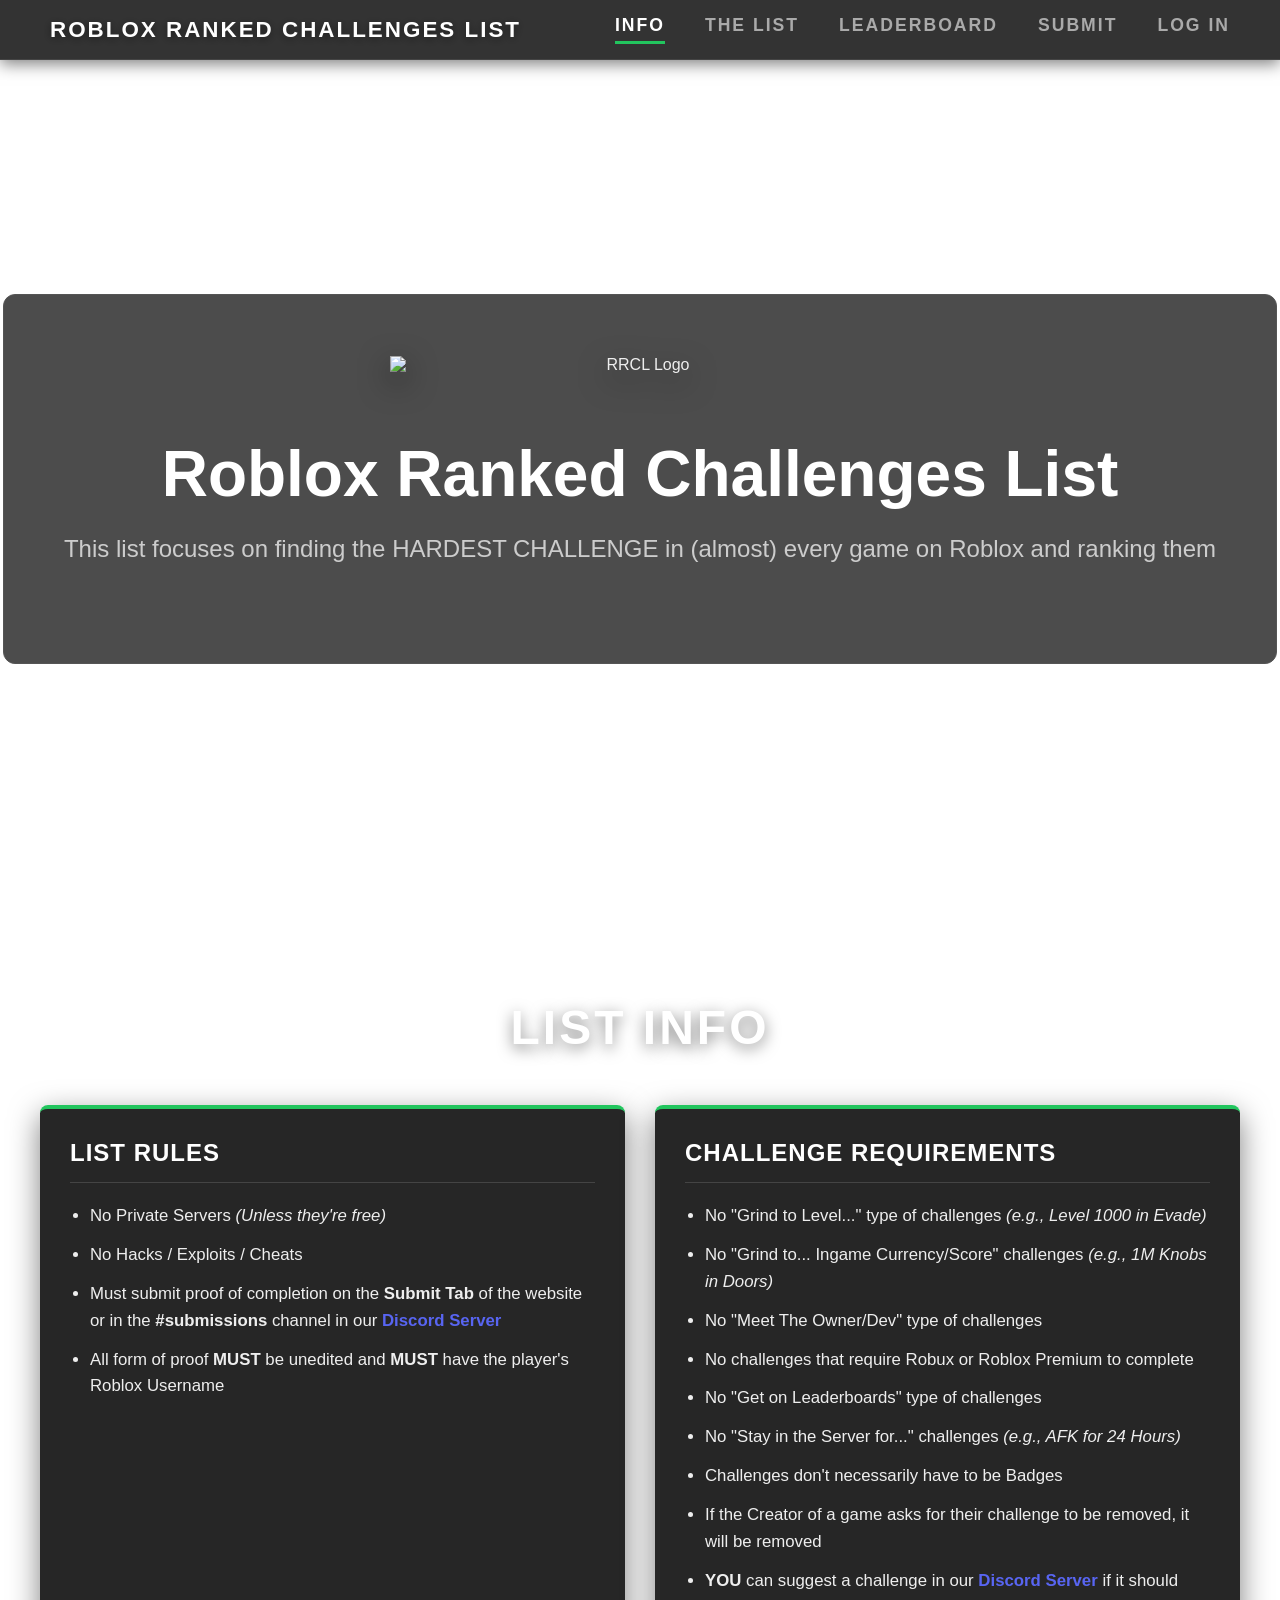
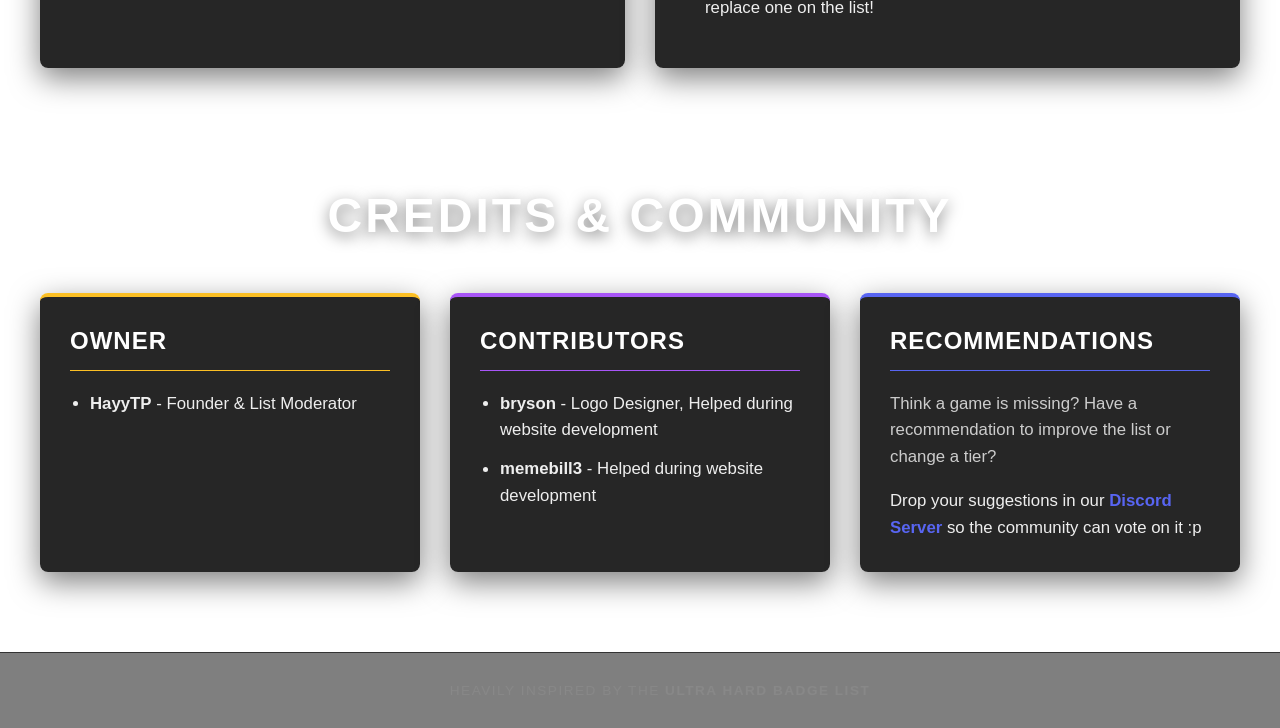
==== commit 90feb2b2: "RRCL 2.0" ====
--- a/index.html
+++ b/index.html
@@ -13,11 +13,11 @@
         <div class="nav-brand">Roblox Ranked Challenges List</div>
         
 <div class="nav-links">
-    <a href="./" class="nav-btn active">Info</a>
-    <a href="list" class="nav-btn">The List</a>
-    <a href="leaderboard" class="nav-btn">Leaderboard</a>
-    <a href="update" class="nav-btn">Live Feed</a>
-    <a href="submit" class="nav-btn">Submit</a>
+    <a href="index.html" class="nav-btn active">Info</a>
+    <a href="list.html" class="nav-btn">The List</a>
+    <a href="leaderboard.html" class="nav-btn">Leaderboard</a>
+    <a href="submit.html" class="nav-btn">Submit</a>
+    <a href="login.html" class="nav-btn" id="nav-auth-btn">Log In</a>
 </div>
     </nav>
 
@@ -30,18 +30,15 @@
         </div>
     </div>
 
-<!-- BOTTOM SECTION: The Rules & Requirements -->
     <div class="rules-section">
-        
         <h2 class="list-info-title">List Info</h2>
-        
         <!-- List Rules -->
         <div class="rule-card">
             <h2>List Rules</h2>
             <ul>
                 <li>No Private Servers <em>(Unless they're free)</em></li>
                 <li>No Hacks / Exploits / Cheats</li>
-                <li>Must submit proof of completion on the <strong>Submit Tab</strong> of the website or in the <strong>#claim-points</strong> channel in our <a href="#" class="discord-link">Discord Server</a></li>
+                <li>Must submit proof of completion on the <strong>Submit Tab</strong> of the website or in the <strong>#submissions</strong> channel in our <a href="https://discord.gg/nUk5f6atVt" class="discord-link">Discord Server</a></li>
                 <li>All form of proof <strong>MUST</strong> be unedited and <strong>MUST</strong> have the player's Roblox Username</li>
             </ul>
         </div>
@@ -58,7 +55,7 @@
                 <li>No "Stay in the Server for..." challenges <em>(e.g., AFK for 24 Hours)</em></li>
                 <li>Challenges don't necessarily have to be Badges</li>
                 <li>If the Creator of a game asks for their challenge to be removed, it will be removed</li>
-                <li><strong>YOU</strong> can suggest a challenge in our <a href="#" class="discord-link">Discord Server</a> if it should replace one on the list!</li>
+                <li><strong>YOU</strong> can suggest a challenge in our <a href="https://discord.gg/nUk5f6atVt" class="discord-link">Discord Server</a> if it should replace one on the list!</li>
             </ul>
         </div>
 
@@ -86,7 +83,7 @@
     <div class="rule-card" style="border-top-color: #5865F2;">
         <h2 style="border-bottom-color: #5865F2;">Recommendations</h2>
         <p style="font-size: 1.05rem; line-height: 1.6; margin-top: 0; color: #cccccc;">Think a game is missing? Have a recommendation to improve the list or change a tier?</p>
-        <p style="font-size: 1.05rem; line-height: 1.6; margin-bottom: 0;">Drop your suggestions in our <a href="#" class="discord-link">Discord Server</a> so the community can vote on it :p</p>
+        <p style="font-size: 1.05rem; line-height: 1.6; margin-bottom: 0;">Drop your suggestions in our <a href="https://discord.gg/nUk5f6atVt" class="discord-link">Discord Server</a> so the community can vote on it :p</p>
     </div>
 
 </div>
@@ -96,7 +93,41 @@
         <p>Heavily inspired by the <strong>Ultra Hard Badge List</strong></p>
     </footer>
 
-    
+    <script type="module">
+        import { initializeApp } from "https://www.gstatic.com/firebasejs/10.12.2/firebase-app.js";
+        import { getAuth, onAuthStateChanged } from "https://www.gstatic.com/firebasejs/10.12.2/firebase-auth.js";
+
+        const firebaseConfig = {
+            apiKey: "AIzaSyBteHb184N7XG7hVTFfJt5N8TGeYz70juI",
+            authDomain: "rrcl-d5c6e.firebaseapp.com",
+            projectId: "rrcl-d5c6e",
+            storageBucket: "rrcl-d5c6e.firebasestorage.app",
+            messagingSenderId: "1096069272697",
+            appId: "1:1096069272697:web:278ce2e4390d76685bb0a8"
+        };
+
+        const app = initializeApp(firebaseConfig);
+        const auth = getAuth(app);
+
+        const navAuthBtn = document.getElementById('nav-auth-btn');
+
+        onAuthStateChanged(auth, (user) => {
+            if (user) {
+                const fullNames = user.displayName || "Unknown||Player";
+
+                const robloxName = fullNames.split("||")[0];
+
+                navAuthBtn.innerText = robloxName;
+                navAuthBtn.href = "profile.html";
+                navAuthBtn.style.color = "#22c55e";
+                navAuthBtn.style.borderBottom = "2px solid #22c55e"; 
+
+            } else {
+                navAuthBtn.innerText = "Log In";
+                navAuthBtn.href = "login.html";
+            }
+        });
+    </script>
 
 </body>
 </html>
--- a/style.css
+++ b/style.css
@@ -113,7 +113,7 @@
     background-color: rgba(0, 0, 0, 0.7);
     backdrop-filter: blur(8px);
     border: 1px solid #555555;
-    border-top: 4px solid #5865F2; /* Discord blurple accent for editors */
+    border-top: 4px solid #5865F2;
     border-radius: 8px;
     padding: 20px;
     text-align: center;
@@ -155,7 +155,7 @@
 .tier-toggle.active {
     border-bottom-left-radius: 0;
     border-bottom-right-radius: 0;
-    border-bottom: 1px solid transparent; /* Blends into the box below */
+    border-bottom: 1px solid transparent;
 }
 
 
@@ -298,7 +298,6 @@
     margin-bottom: 40px;
 }
 
-/* The cool angled ribbon in the top right corner */
 .info-badge {
     position: absolute;
     top: 25px;
@@ -670,7 +669,6 @@
     flex-shrink: 0; 
 }
 
-/* The Clickable Top Row */
 .player-summary {
     display: flex; 
     flex-direction: row; 
@@ -817,7 +815,6 @@
         height: auto;
     }
 
-
     .landing-container {
         padding: 80px 20px 30px 20px;
     }
@@ -828,7 +825,7 @@
         font-size: 1.1rem;
     }
     .hero-logo {
-        width: 90%; /* Tells the logo to take up most of the screen width but leave a tiny margin */
+        width: 90%;
         max-width: 350px;
         height: auto;
         margin-bottom: -30px;
@@ -837,7 +834,6 @@
         display: none;
     }
 
-    /* 4. Fix the Leaderboard */
     .player-summary {
         padding: 15px;
     }
@@ -905,7 +901,7 @@
 }
 
 .update-challenge {
-    color: #cfe2f3; /* Light blue for the challenge name */
+    color: #cfe2f3;
 }
 
 .update-status {
@@ -980,7 +976,6 @@
     margin: 0;
 }
 
-/* Pending Card Adjustments */
 .pending-card {
     border-top-color: #f97316; 
 }
@@ -1006,7 +1001,6 @@
    16. CUSTOM SUBMIT FORM ELEMENTS
    ========================================= */
 
-/* Native Select Input Styling */
 .form-group select, .form-group textarea {
     background-color: rgba(0, 0, 0, 0.5);
     border: 1px solid #555555;
@@ -1043,7 +1037,6 @@
     resize: vertical;
 }
 
-/* --- CUSTOM MULTI-SELECT DROPDOWN UI --- */
 .multi-select-container {
     position: relative;
     width: 100%;
@@ -1160,4 +1153,208 @@
 
 .games-display-box li {
     margin-bottom: 5px;
+}
+
+/* =========================================
+   17. MAIN LIST SEARCH BAR
+   ========================================= */
+.list-search-input {
+    width: 100%;
+    background-color: rgba(0, 0, 0, 0.7);
+    backdrop-filter: blur(8px);
+    border: 1px solid #555555;
+    border-radius: 8px;
+    padding: 15px 20px;
+    color: #ffffff;
+    font-size: 1.1rem;
+    outline: none;
+    transition: border-color 0.3s ease, box-shadow 0.3s ease;
+    box-sizing: border-box;
+    box-shadow: 0 4px 15px rgba(0,0,0,0.3);
+}
+
+.list-search-input:focus {
+    border-color: #22c55e;
+    box-shadow: 0 0 10px rgba(34, 197, 94, 0.2);
+}
+
+.list-search-input::placeholder {
+    color: #888888;
+}
+
+/* =========================================
+   18. GRID VIEW & INFO MODAL
+   ========================================= */
+
+.tier-content-inner.grid-mode {
+    display: grid;
+    grid-template-columns: repeat(3, 1fr);
+    gap: 20px;
+}
+
+.tier-content-inner.grid-mode .pointercrate-card {
+    flex-direction: column;
+    padding: 0;
+    position: relative;
+    cursor: pointer;
+    border-top: 4px solid var(--tier-color, #555);
+}
+
+.tier-content-inner.grid-mode .card-link-wrapper {
+    margin: 0;
+    width: 100%;
+    pointer-events: none;
+}
+
+.tier-content-inner.grid-mode .card-thumb {
+    width: 100%;
+    height: 180px;
+    object-fit: cover;
+    border-radius: 4px 4px 0 0;
+}
+
+.tier-content-inner.grid-mode .card-text {
+    display: block;
+    padding: 12px 10px;
+    text-align: center;
+    width: 100%;
+    box-sizing: border-box;
+}
+
+.tier-content-inner.grid-mode .card-text h2 {
+    font-size: 1.1rem;
+    margin: 0;
+    white-space: nowrap; 
+    overflow: hidden;
+    text-overflow: ellipsis;
+}
+
+.tier-content-inner.grid-mode .card-text p {
+    display: none;
+}
+
+.grid-overlay {
+    display: none;
+    position: absolute;
+    top: 0; left: 0; width: 100%; height: 100%;
+    background: rgba(0,0,0,0.7);
+    justify-content: center;
+    align-items: center;
+    opacity: 0;
+    transition: opacity 0.2s;
+    color: #fff;
+    font-weight: bold;
+    font-size: 1.2rem;
+    text-transform: uppercase;
+    letter-spacing: 1px;
+}
+.tier-content-inner.grid-mode .grid-overlay {
+    display: flex;
+}
+.tier-content-inner.grid-mode .pointercrate-card:hover .grid-overlay {
+    opacity: 1;
+}
+
+@media (max-width: 768px) {
+    #layout-toggle-btn {
+        display: none !important;
+    }
+}
+
+.list-modal-overlay {
+    position: fixed;
+    top: 0; left: 0; width: 100%; height: 100%;
+    background-color: rgba(0, 0, 0, 0.85);
+    backdrop-filter: blur(5px);
+    display: none; 
+    justify-content: center;
+    align-items: center;
+    z-index: 1000;
+}
+.list-modal-box {
+    background-color: #111;
+    border: 1px solid #444;
+    border-radius: 12px;
+    width: 90%;
+    max-width: 450px;
+    box-shadow: 0 10px 30px rgba(0,0,0,0.8);
+    overflow: hidden;
+}
+.list-modal-header {
+    padding: 20px;
+    border-bottom: 1px solid #333;
+    display: flex;
+    justify-content: space-between;
+    align-items: center;
+}
+.list-modal-header h3 { margin: 0; color: #fff; }
+.list-close-btn { color: #888; font-size: 1.5rem; cursor: pointer; }
+.list-close-btn:hover { color: #ef4444; }
+.list-modal-content { padding: 20px; text-align: center; }
+
+.tier-content.search-active {
+    max-height: none !important;
+    transition: none !important;
+}
+
+/* =========================================
+   19. LAYOUT TOGGLE BUTTON
+   ========================================= */
+#layout-toggle-btn {
+    background-color: rgba(0, 0, 0, 0.6);
+    border: 1px solid #555555;
+    color: #cccccc;
+    padding: 10px 20px;
+    border-radius: 8px;
+    font-size: 0.95rem;
+    font-weight: bold;
+    text-transform: uppercase;
+    letter-spacing: 1px;
+    cursor: pointer;
+    display: inline-flex;
+    align-items: center;
+    transition: all 0.3s ease;
+    box-shadow: 0 4px 15px rgba(0,0,0,0.3);
+    backdrop-filter: blur(5px);
+}
+
+#layout-toggle-btn:hover {
+    border-color: #22c55e;
+    color: #ffffff;
+    background-color: rgba(34, 197, 94, 0.15);
+    transform: translateY(-2px);
+}
+
+#layout-toggle-btn:active {
+    transform: translateY(0); /* Pushes down when clicked */
+}
+
+/* =========================================
+   20. COMPLETED CHALLENGES HIGHLIGHTING
+   ========================================= */
+
+#list-loading-screen {
+    text-align: center;
+    padding: 80px 20px;
+    color: #cccccc;
+    font-size: 1.5rem;
+    font-weight: bold;
+    text-transform: uppercase;
+    letter-spacing: 2px;
+}
+
+.pointercrate-card.completed-card {
+    background-color: rgba(34, 197, 94, 0.15); 
+    border-color: #22c55e;
+    border-top-color: #22c55e !important; 
+}
+
+.pointercrate-card.completed-card .game-title-link {
+    color: #22c55e;
+}
+
+.tier-content-inner.grid-mode .pointercrate-card.completed-card .card-thumb {
+    border: 4px solid #22c55e;
+    box-shadow: 0 0 15px rgba(34, 197, 94, 0.6);
+    box-sizing: border-box; 
 }
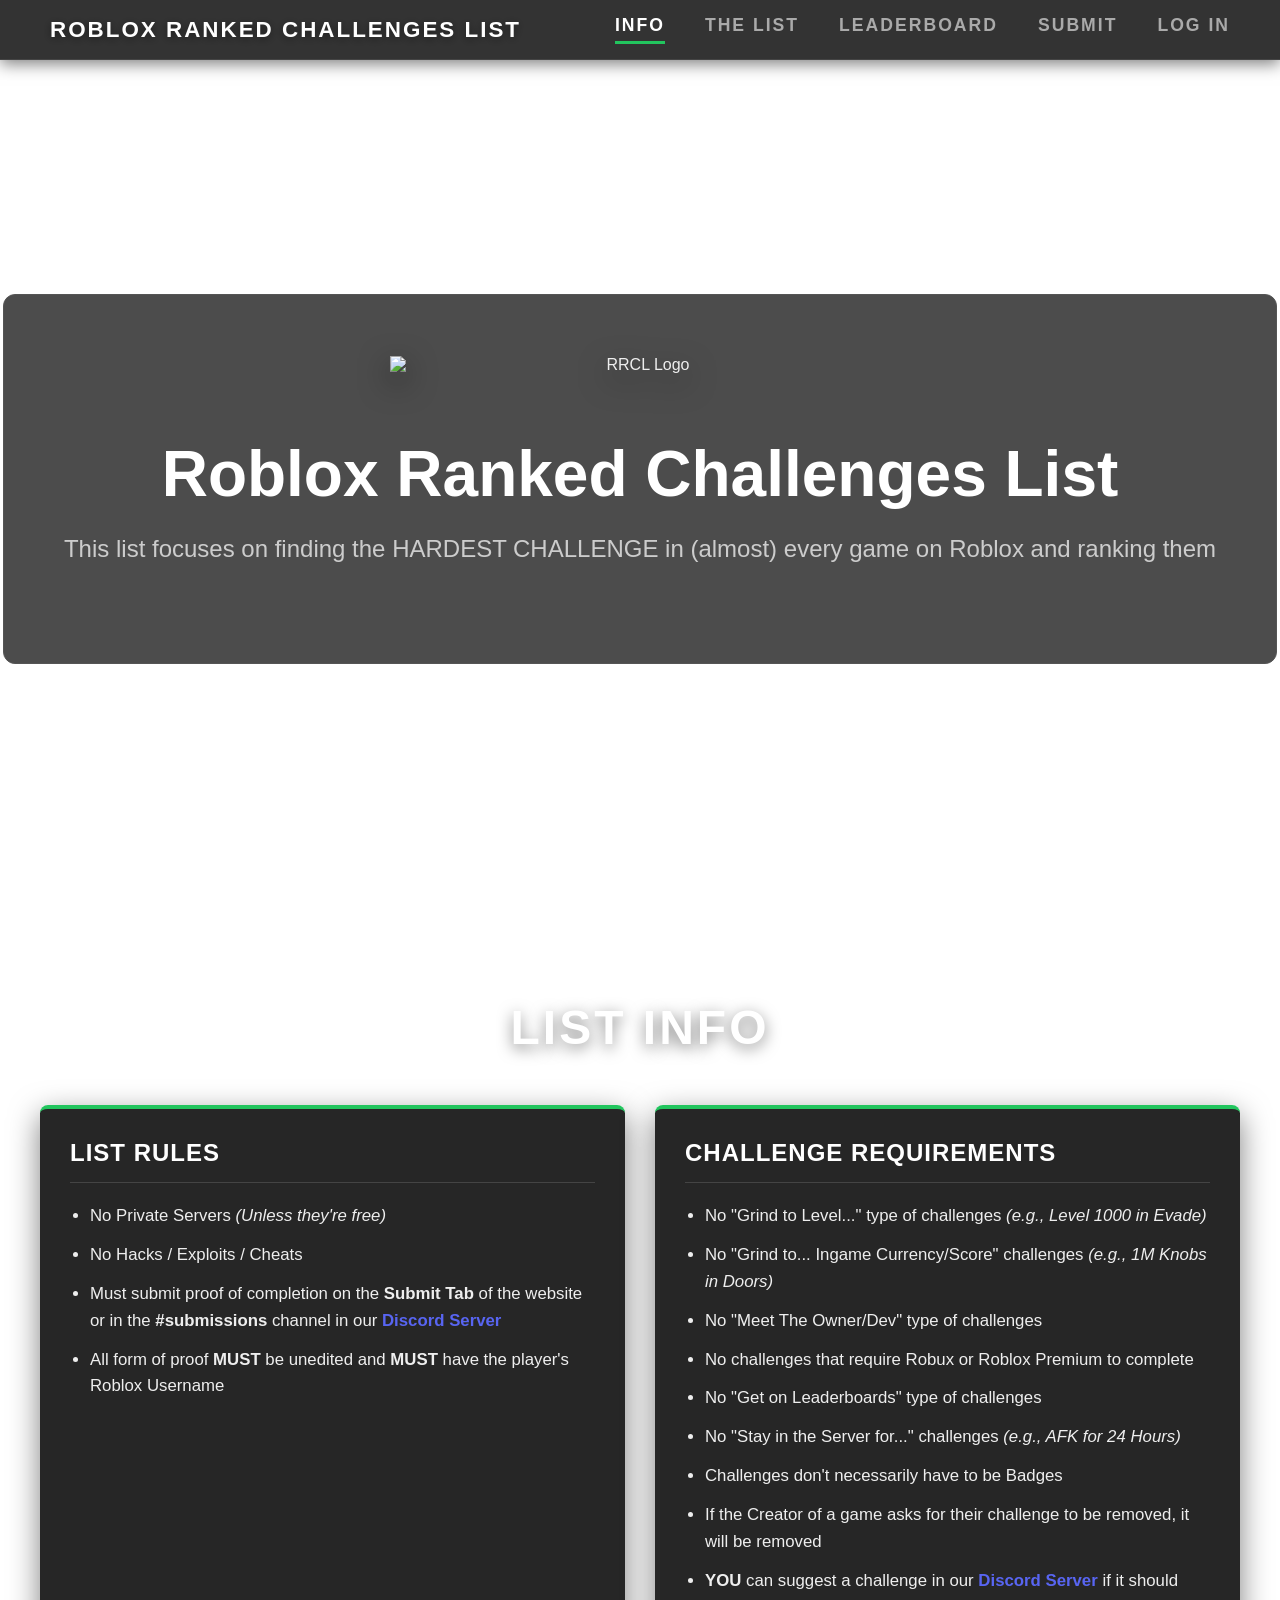
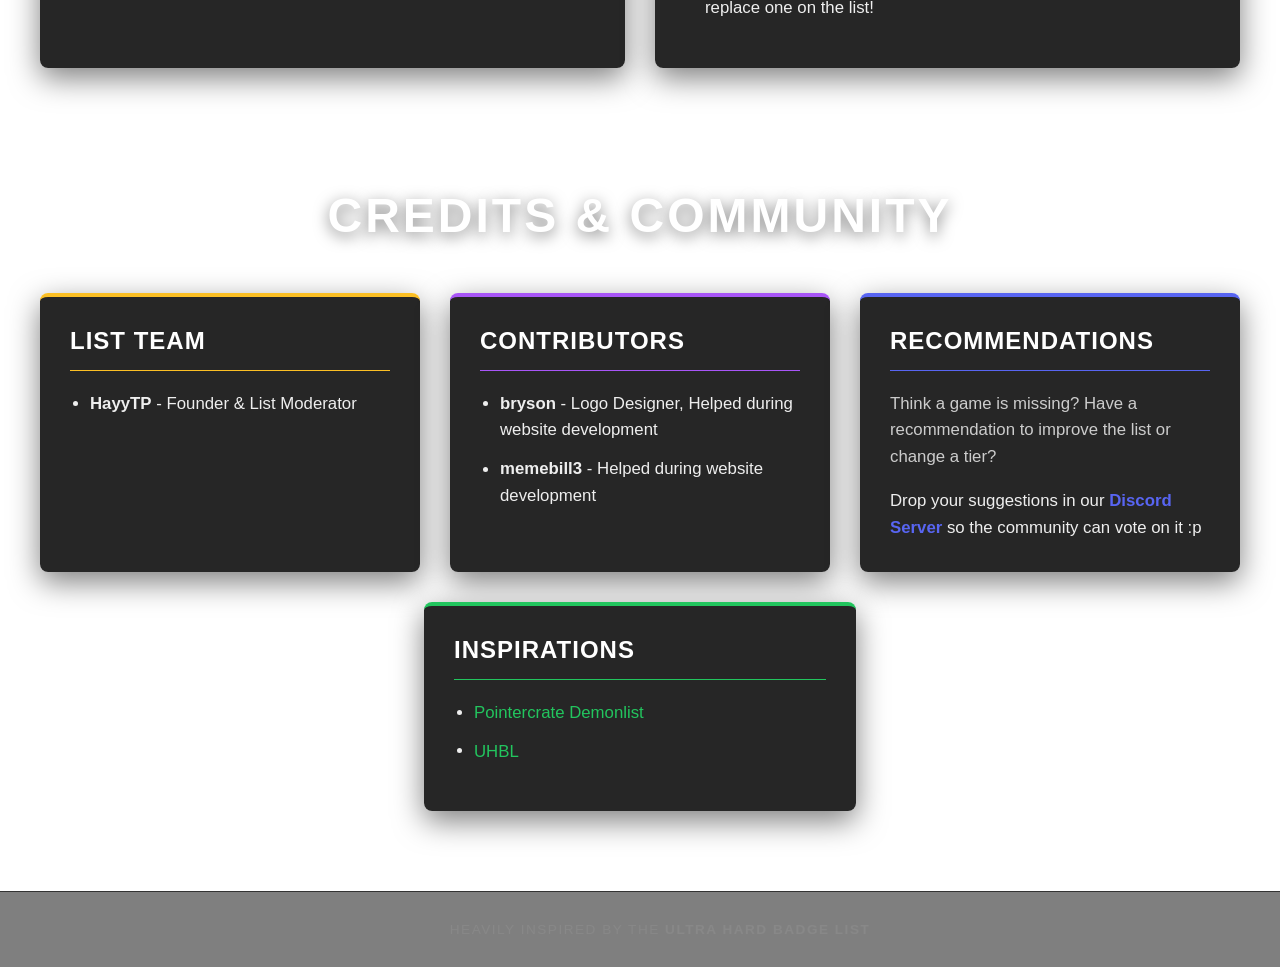
==== commit 9d7069ef: "fix" ====
--- a/index.html
+++ b/index.html
@@ -66,7 +66,7 @@
     <h2 class="list-info-title" style="margin-top: 20px;">Credits & Community</h2>
     
     <div class="rule-card" style="border-top-color: #fbbf24;">
-        <h2 style="border-bottom-color: #fbbf24;">Owner</h2>
+        <h2 style="border-bottom-color: #fbbf24;">List Team</h2>
         <ul>
             <li><strong>HayyTP</strong> - Founder & List Moderator</li>
         </ul>
@@ -84,6 +84,14 @@
         <h2 style="border-bottom-color: #5865F2;">Recommendations</h2>
         <p style="font-size: 1.05rem; line-height: 1.6; margin-top: 0; color: #cccccc;">Think a game is missing? Have a recommendation to improve the list or change a tier?</p>
         <p style="font-size: 1.05rem; line-height: 1.6; margin-bottom: 0;">Drop your suggestions in our <a href="https://discord.gg/nUk5f6atVt" class="discord-link">Discord Server</a> so the community can vote on it :p</p>
+    </div>
+
+    <div class="rule-card" style="border-top-color: #22c55e; flex-grow: 0; flex-basis: 31%; min-width: 300px;">
+        <h2 style="border-bottom-color: #22c55e;">Inspirations</h2>
+        <ul>
+            <li><a href="https://pointercrate.com/" target="_blank" style="color: #22c55e; text-decoration: none;">Pointercrate Demonlist</a></li>
+            <li><a href="https://www.roblox.com/vi/games/16859146415/Ultra-Hard-Badge-List" target="_blank" style="color: #22c55e; text-decoration: none;">UHBL</a></li>
+        </ul>
     </div>
 
 </div>
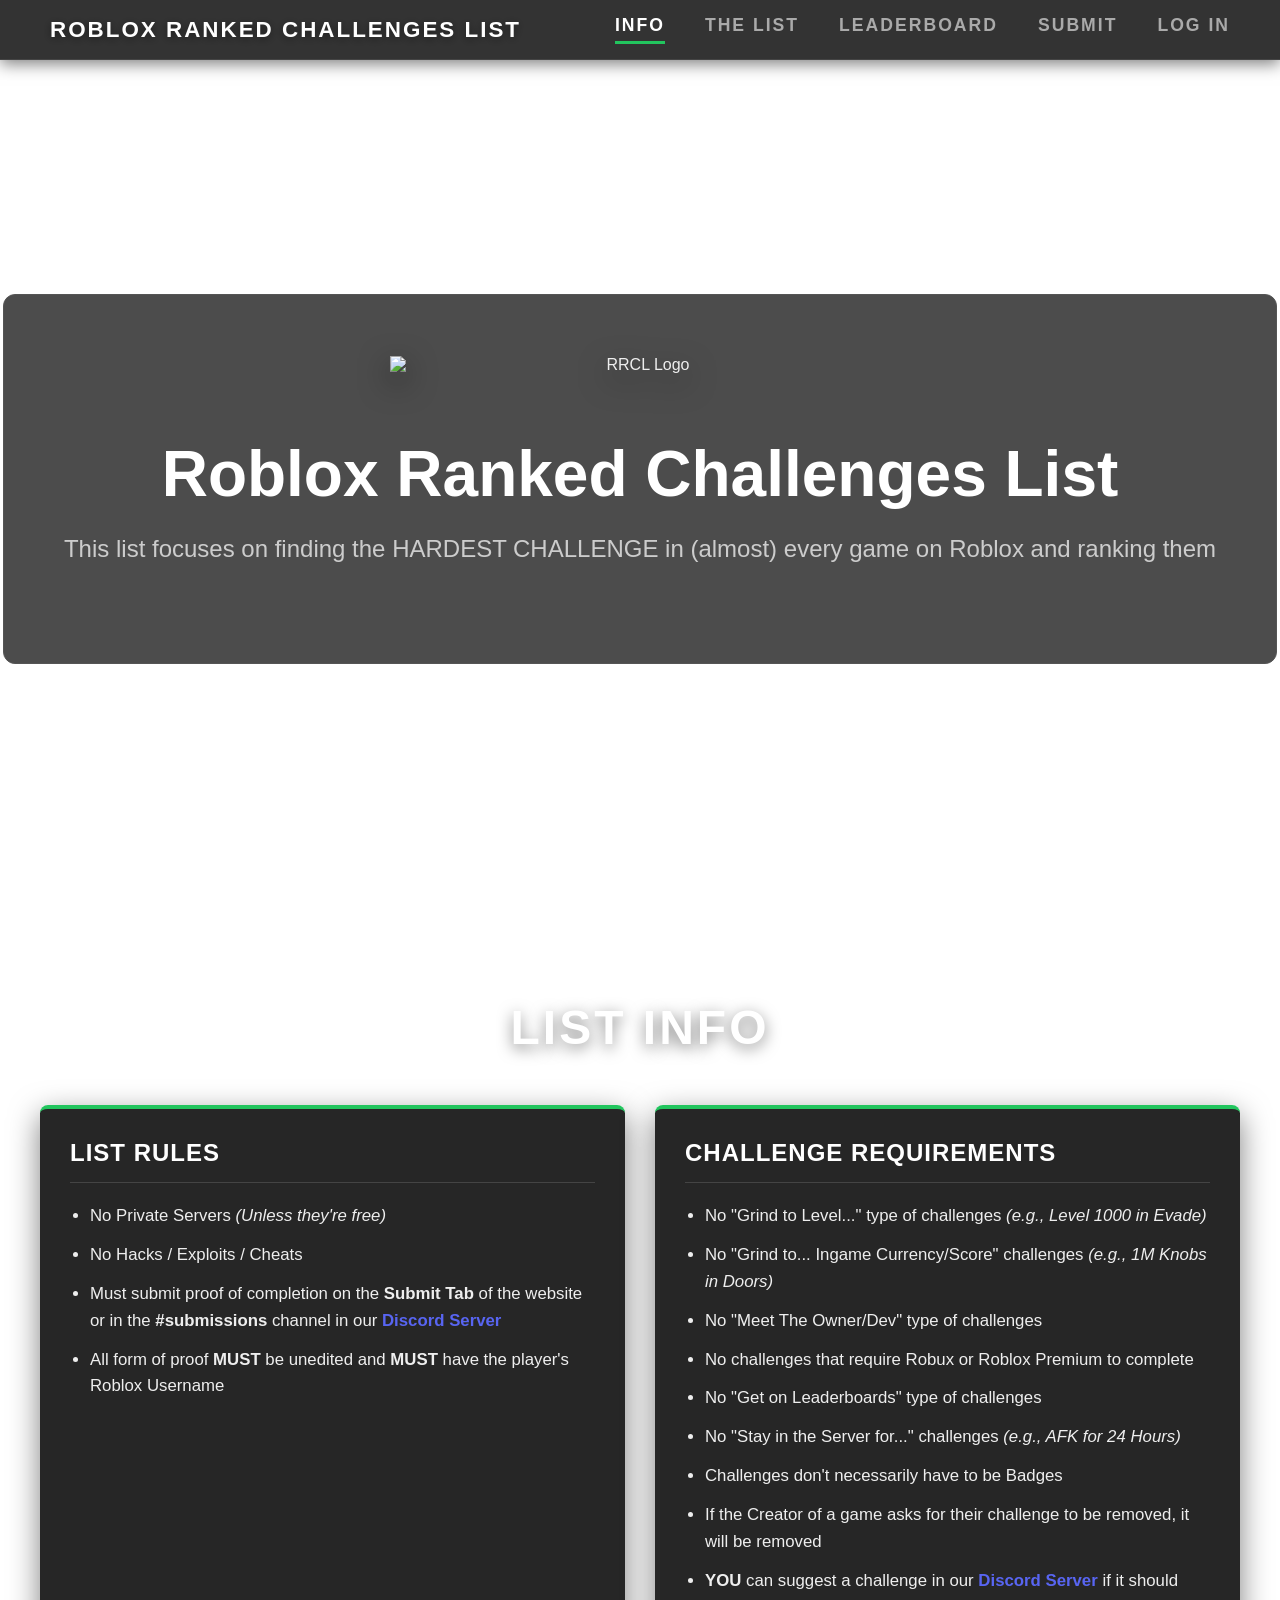
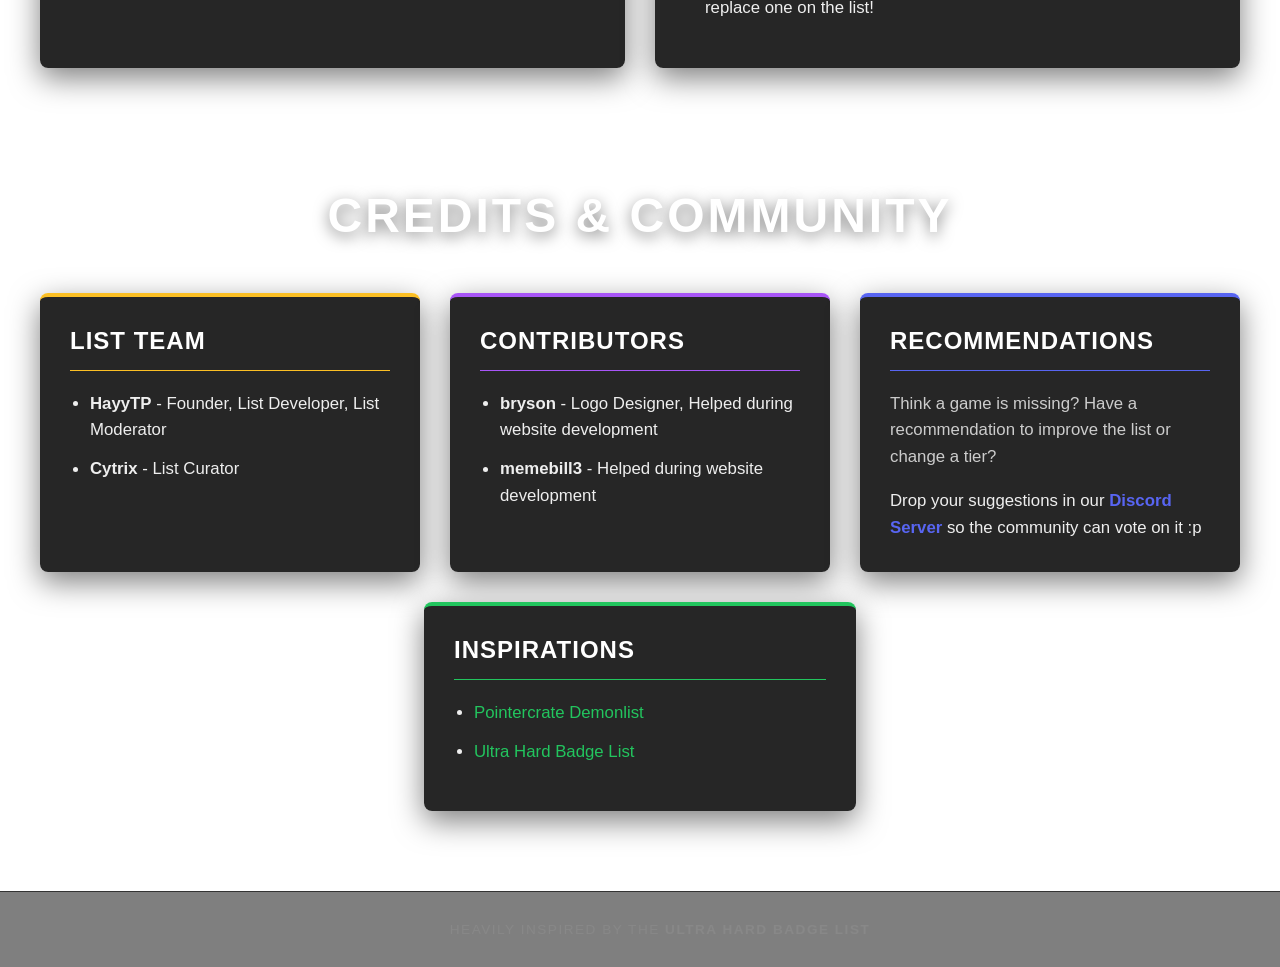
==== commit 85f740b8: "list data fix fixed bug: deleting challenges off the list still keeps the deleted challenge data on " ====
--- a/index.html
+++ b/index.html
@@ -3,7 +3,14 @@
 <head>
     <meta charset="UTF-8">
     <meta name="viewport" content="width=device-width, initial-scale=1.0">
-    <title>RRCL</title>
+    <title>RRCL | Roblox Ranked Challenges List</title>
+    <meta property="og:type" content="website">
+    <meta property="og:title" content="RRCL | Roblox Ranked Challenges List">
+    <meta property="og:description" content="Discover and conquer the hardest challenges across Roblox. Submit your records, earn points, and climb the global leaderboard!">
+    <meta property="og:image" content="https://i.ibb.co/V0q6jf1W/N-i-dung-o-n-v-n-b-n-c-a-b-n.png">
+    <meta name="theme-color" content="#22c55e">
+    <meta name="twitter:card" content="summary_large_image">
+    
     <link rel="icon" type="image/png" href="https://i.pinimg.com/736x/e1/b3/0f/e1b30f0f9daeb7ab0da8e9c9564879a1.jpg">
     <link rel="stylesheet" href="style.css">
 </head>
@@ -68,7 +75,8 @@
     <div class="rule-card" style="border-top-color: #fbbf24;">
         <h2 style="border-bottom-color: #fbbf24;">List Team</h2>
         <ul>
-            <li><strong>HayyTP</strong> - Founder & List Moderator</li>
+            <li><strong>HayyTP</strong> - Founder, List Developer, List Moderator</li>
+            <li><strong>Cytrix</strong> - List Curator</li>
         </ul>
     </div>
 
@@ -90,7 +98,7 @@
         <h2 style="border-bottom-color: #22c55e;">Inspirations</h2>
         <ul>
             <li><a href="https://pointercrate.com/" target="_blank" style="color: #22c55e; text-decoration: none;">Pointercrate Demonlist</a></li>
-            <li><a href="https://www.roblox.com/vi/games/16859146415/Ultra-Hard-Badge-List" target="_blank" style="color: #22c55e; text-decoration: none;">UHBL</a></li>
+            <li><a href="https://www.roblox.com/vi/games/16859146415/Ultra-Hard-Badge-List" target="_blank" style="color: #22c55e; text-decoration: none;">Ultra Hard Badge List</a></li>
         </ul>
     </div>
 
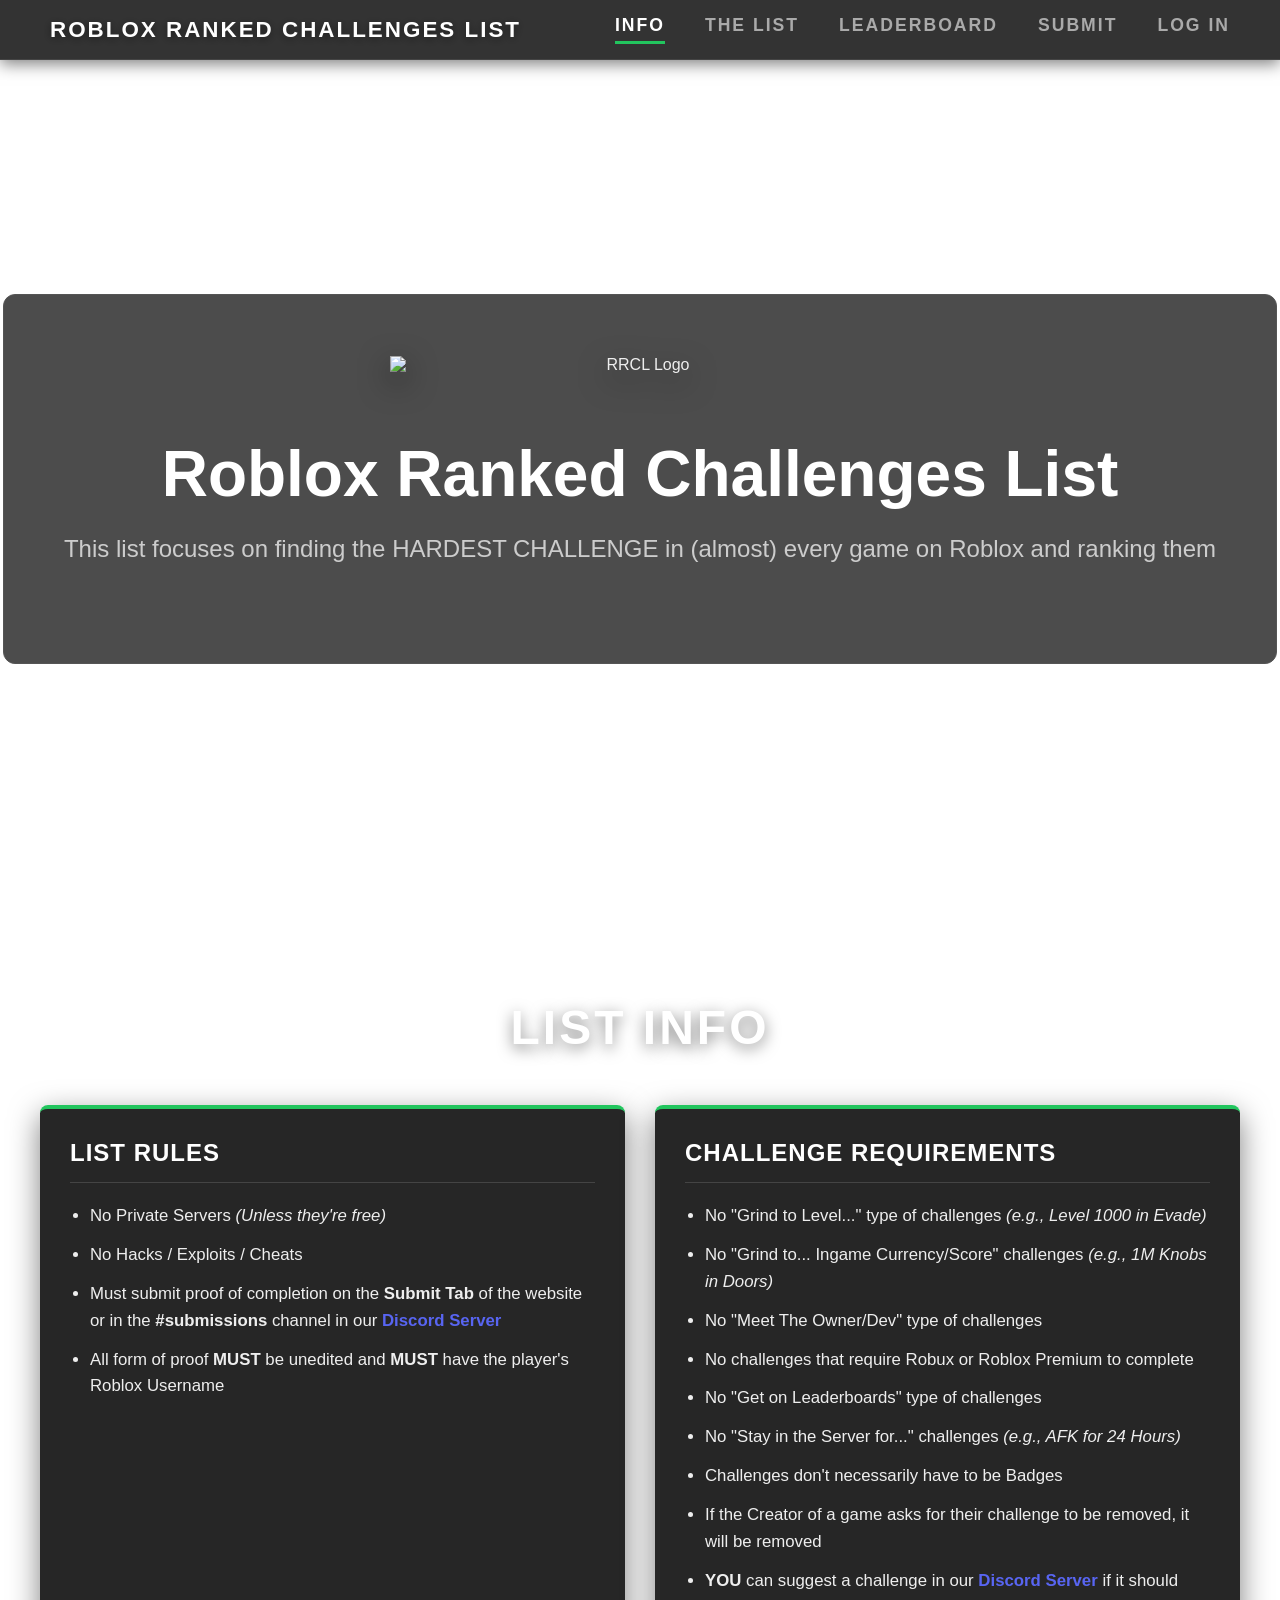
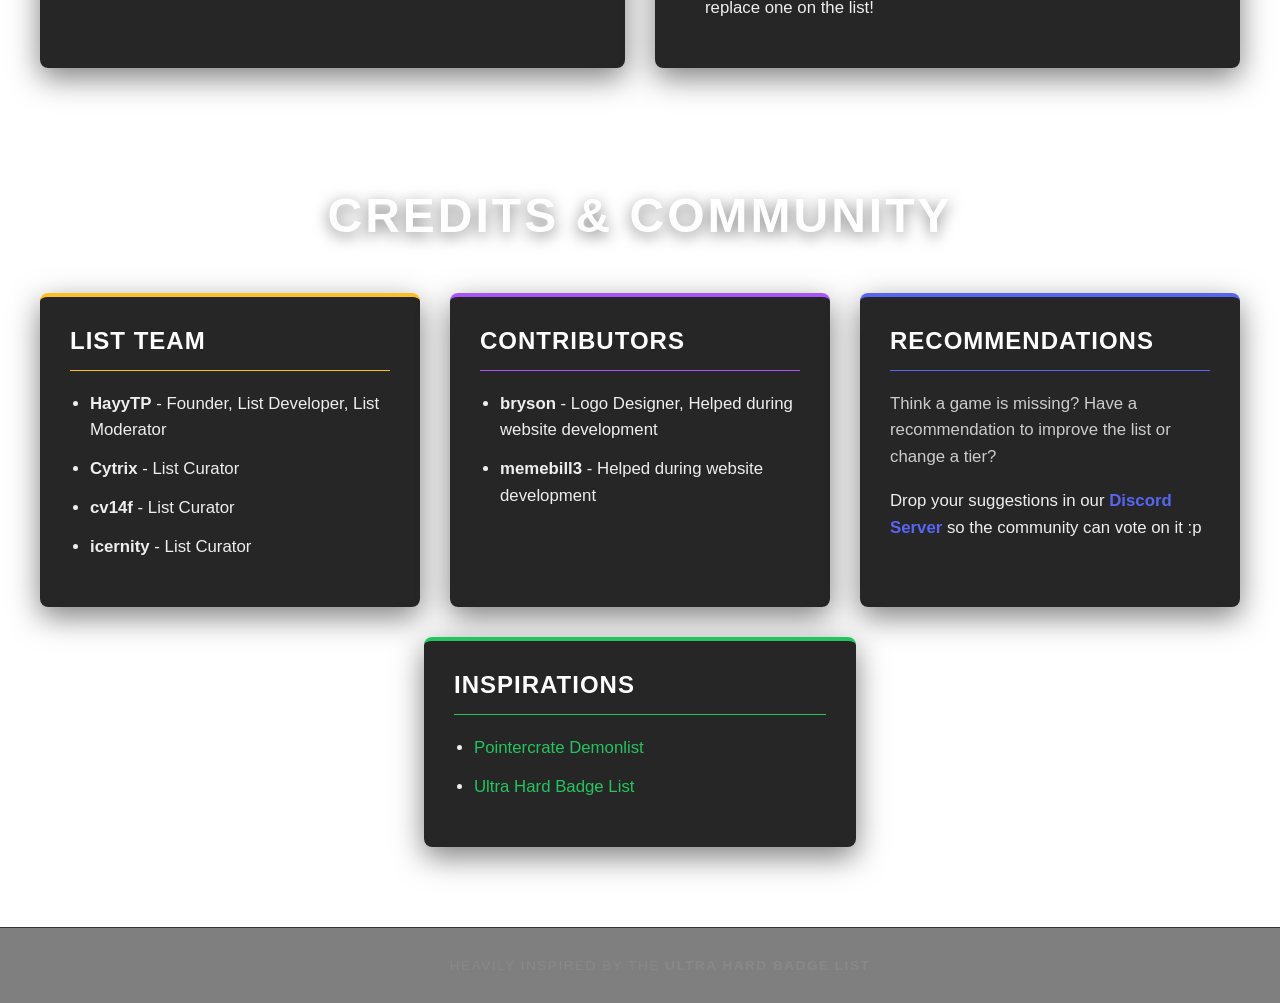
==== commit 76f16232: "Added Curator to Credits" ====
--- a/index.html
+++ b/index.html
@@ -77,6 +77,8 @@
         <ul>
             <li><strong>HayyTP</strong> - Founder, List Developer, List Moderator</li>
             <li><strong>Cytrix</strong> - List Curator</li>
+            <li><strong>cv14f</strong> - List Curator</li>
+            <li><strong>icernity</strong> - List Curator</li>
         </ul>
     </div>
 
